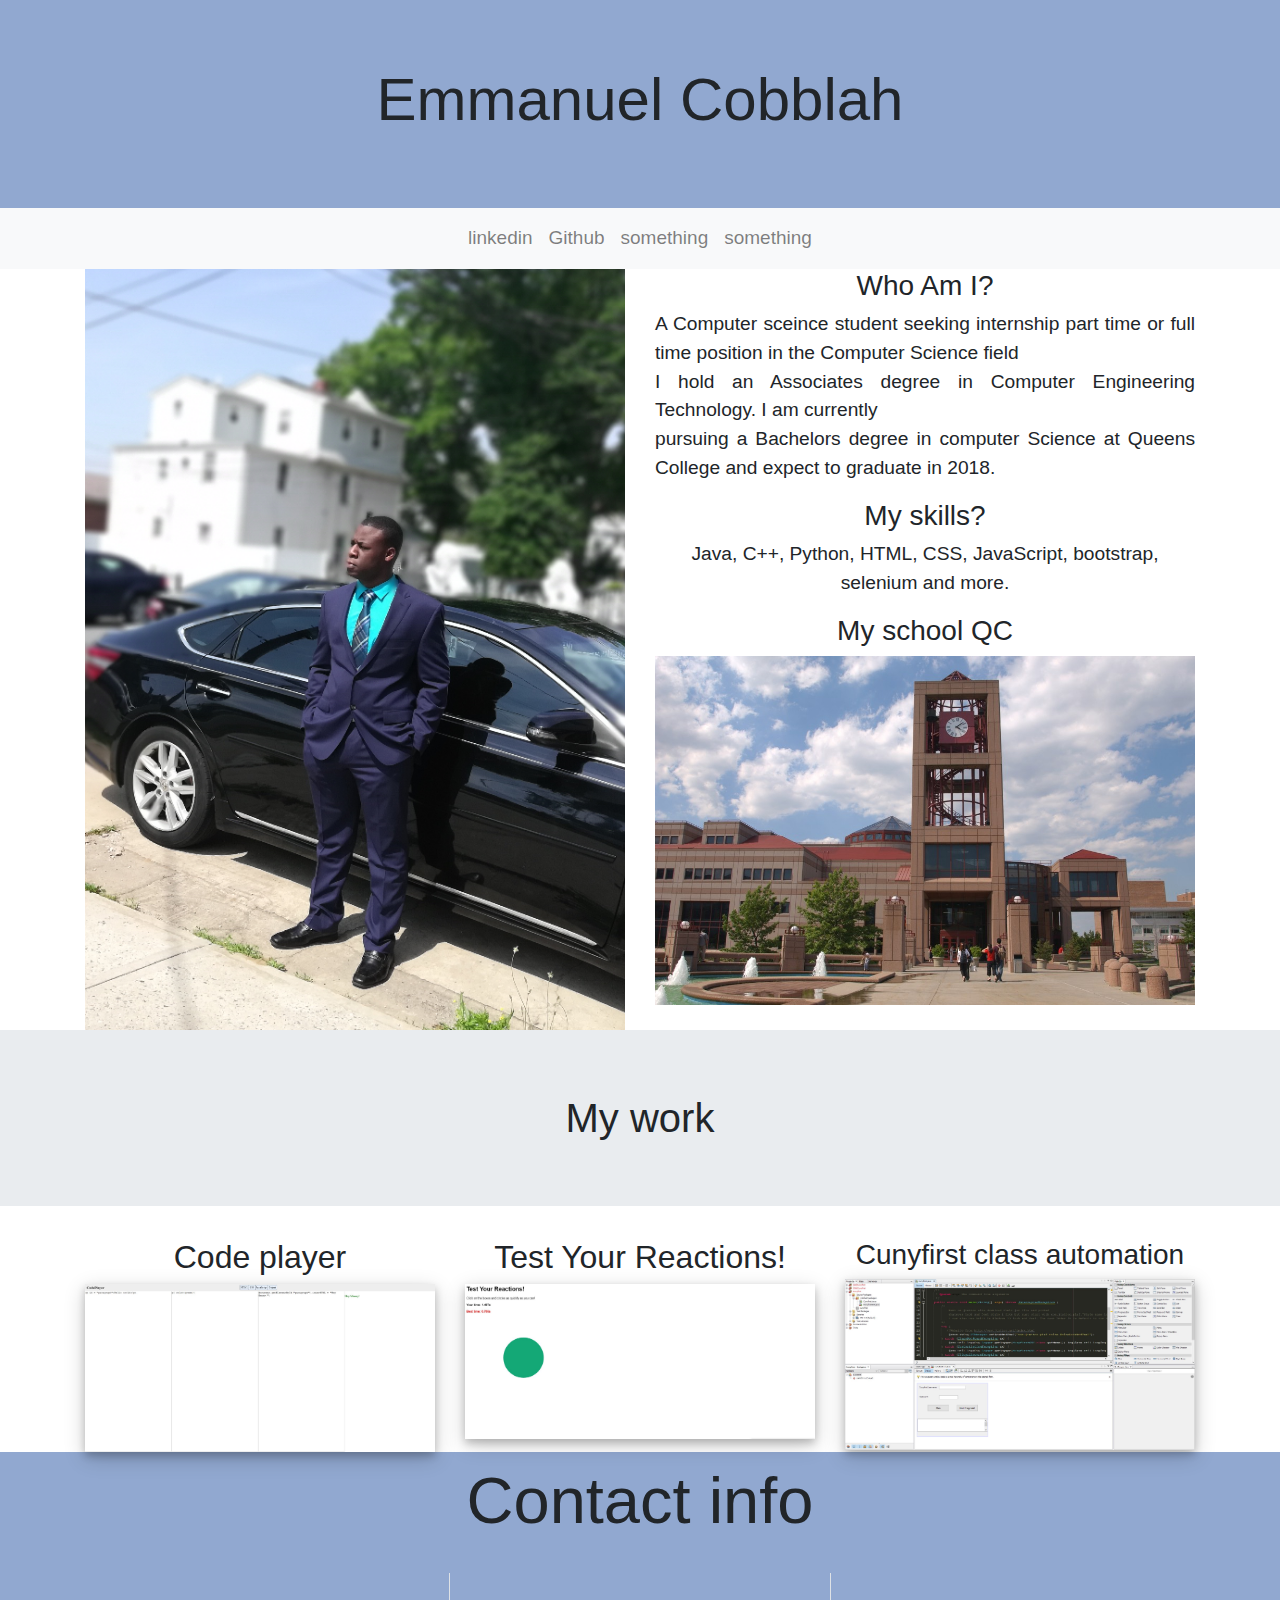
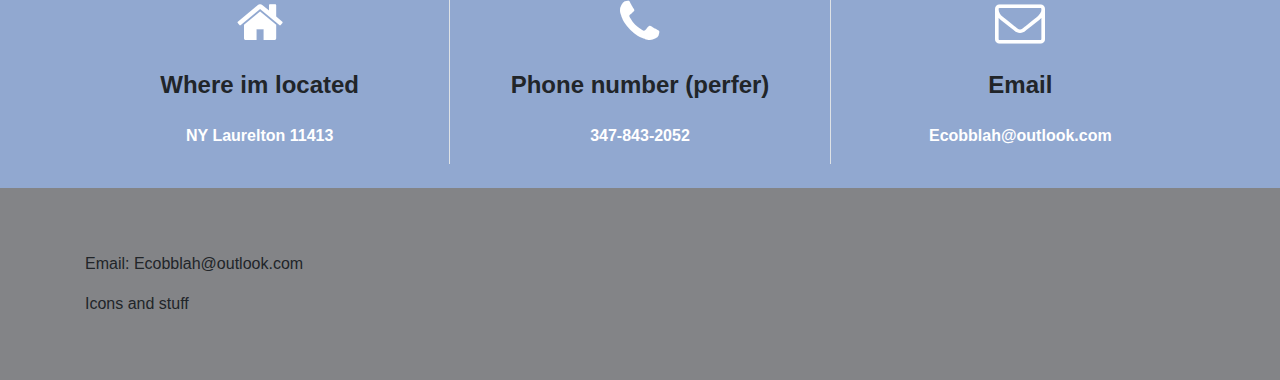
==== Profile website.html @ 8e2f3390 "Added contact info, and fixed some styling. Will continue to change class names and id's, add more p" ====
<!DOCTYPE html>
<html lang="en" dir="ltr">

  <head>
    <title>Bootstrap Example</title>
    <meta charset="utf-8">
    <!-- Latest compiled and minified CSS -->
    <link rel="stylesheet" href="https://maxcdn.bootstrapcdn.com/bootstrap/4.1.0/css/bootstrap.min.css">

    <!-- jQuery library -->
    <script src="https://ajax.googleapis.com/ajax/libs/jquery/3.3.1/jquery.min.js"></script>

    <!-- Popper JS -->
    <script src="https://cdnjs.cloudflare.com/ajax/libs/popper.js/1.14.0/umd/popper.min.js"></script>

    <!-- Latest compiled JavaScript -->
    <script src="https://maxcdn.bootstrapcdn.com/bootstrap/4.1.0/js/bootstrap.min.js"></script>
    <!--Awesomeicons-->
    <link rel="stylesheet" href="https://cdnjs.cloudflare.com/ajax/libs/font-awesome/4.7.0/css/font-awesome.min.css">

  </head>
  <style type="text/css">
    #links {
      margin: 0 auto;
    }

    .top-font {
      font-size: 120%;
    }

    #top {
      background-color: #91A8D0;
      margin: 0;
    }

    #center {
      margin: 0 auto;
      width: 60%;
      padding: 0;
    }

    .work-img {
      box-shadow: 0 4px 8px 0 rgba(0, 0, 0, 0.2), 0 6px 20px 0 rgba(0, 0, 0, 0.19);
    }

    #bottom {
      background-color: #838487;
      margin: 0px;
      margin-top: 10px;
    }

    i {
      color: black;
      font-size: 100px;
    }

    h4 {
      font-weight: bold;
    }

    .contactText {
      font-weight: bold;
      color: white;
    }

    .contactBg {
      background-color: #91A8D0;
    }

    .titleFont {
      font-size: 65px;
    }

    div>a {
      font-size: 19px;
    }

    #header-font {
      font-size: 60px;
    }
  </style>
  </head>

  <body>


    <div id="top" class="jumbotron jumbotron-fluid">
      <div class="container">
        <h1 class="text-center" id="header-font">Emmanuel Cobblah</h1>
      </div>
    </div>
    <nav class="navbar  sticky-top navbar-expand-lg navbar-light bg-light">
      <button class="navbar-toggler" type="button" data-toggle="collapse" data-target="#navbarNavAltMarkup" aria-controls="navbarNavAltMarkup" aria-expanded="false" aria-label="Toggle navigation">
      <span class="navbar-toggler-icon"></span>
    </button>
      <div class="collapse navbar-collapse" id="navbarNavAltMarkup">
        <div class="navbar-nav" id="links">
          <a class="nav-item nav-link" href="https://www.linkedin.com/in/ecobblah/">linkedin</a>
          <a class="nav-item nav-link" href="#">Github</a>
          <a class="nav-item nav-link" href="#">something</a>
          <a class="nav-item nav-link" href="#">something</a>
        </div>
      </div>
    </nav>
    <!-- part 2-->
    <div class="container text-center">
      <div class="row">
        <div class="col-lg">
          <img src="./Img/car.png" class="img-fluid" alt="Responsive image">
        </div>
        <div class="col-lg">
          <h3>Who Am I?</h3>
          <p class="top-font text-justify">A Computer sceince student seeking internship part time or full time position in the Computer Science field</br>
            I hold an Associates degree in Computer Engineering Technology. I am currently</br>
            pursuing a Bachelors degree in computer Science at Queens College and expect to graduate in 2018.</p>
          <h3>My skills?</h3>
          <p class="top-font">Java, C++, Python, HTML, CSS, JavaScript, bootstrap, selenium and more.</p>
          <h3>My school QC</h3>
          <a href="http://www.qc.cuny.edu/pages/home.aspx"> <img src="./Img/school.jpg" class="img-fluid"> </a>
        </div>
      </div>
    </div>

    <!--part 3-->
    <div class="jumbotron jumbotron-fluid">
      <div class="container text-center">
        <h1 id="center">My work</h1>
      </div>
    </div>

    <!--part 4-->
    <div class="container text-center">
      <div class="row">
        <div class="col-lg">
          <div class="thumbnail">
            <div class="caption">
              <h2>Code player</h2>
            </div>
            <a href="http://emmanuelcobbtesthostingpackage-com.stackstaging.com/jquery/codePlayer2.html">
          <img src="./Img/project1.jpg" class="img-fluid work-img" >
        </a>
          </div>
        </div>
        <div class="col-lg">
          <div class="thumbnail">
            <div class="caption">
              <h2>Test Your Reactions!</h2>
            </div>
            <a href="http://emmanuelcobbtesthostingpackage-com.stackstaging.com/javascript.html">
         <img src="./Img/project2.jpg" class="img-fluid work-img" >
       </a>
          </div>
        </div>
        <div class="col-lg">
          <div class="thumbnail">
            <div class="caption">
              <h3>Cunyfirst class automation</h3>
            </div>
            <a href="https://github.com/Ecobblah/Java-programs/tree/master/CunyFirst-Automation"><img src="./Img/project3.jpg" class="img-fluid work-img" ></a>
          </div>
        </div>
      </div>
    </div>
    <!--Part 5-->
    <div class="container-fluid contactBg text-center mb-0">
      <span class="my-4 titleFont">Contact info</span>
      <div class="container">
        <div class="row">
          <div class="col-sm my-4">
            <i class="fa fa-home my-4" style="font-size:50px;color:white"></i>
            <h4 class="mb-4">Where im located</h4>
            <p class="contactText">NY Laurelton 11413</p>
          </div>
          <div class="col-sm border-left border-right  my-4">
            <i class="fa fa-phone my-4" style="font-size:50px;color:white"></i>
            <h4 class="mb-4">Phone number (perfer)</h4>
            <p class="contactText">347-843-2052</p>
          </div>
          <div class="col-sm my-4">
            <i class="fa fa-envelope-o my-4" style="font-size:50px;color:white"></i>
            <h4 class="mb-4">Email</h4>
            <p class="contactText">Ecobblah@outlook.com</p>
          </div>
        </div>
      </div>
    </div>
    <!--footer-->
    <div id="bottom" class="jumbotron jumbotron-fluid mt-0">
      <div class="container">
        <p>Email: Ecobblah@outlook.com</p>
        <span>Icons and stuff</span>
      </div>
    </div>

  </body>

</html>
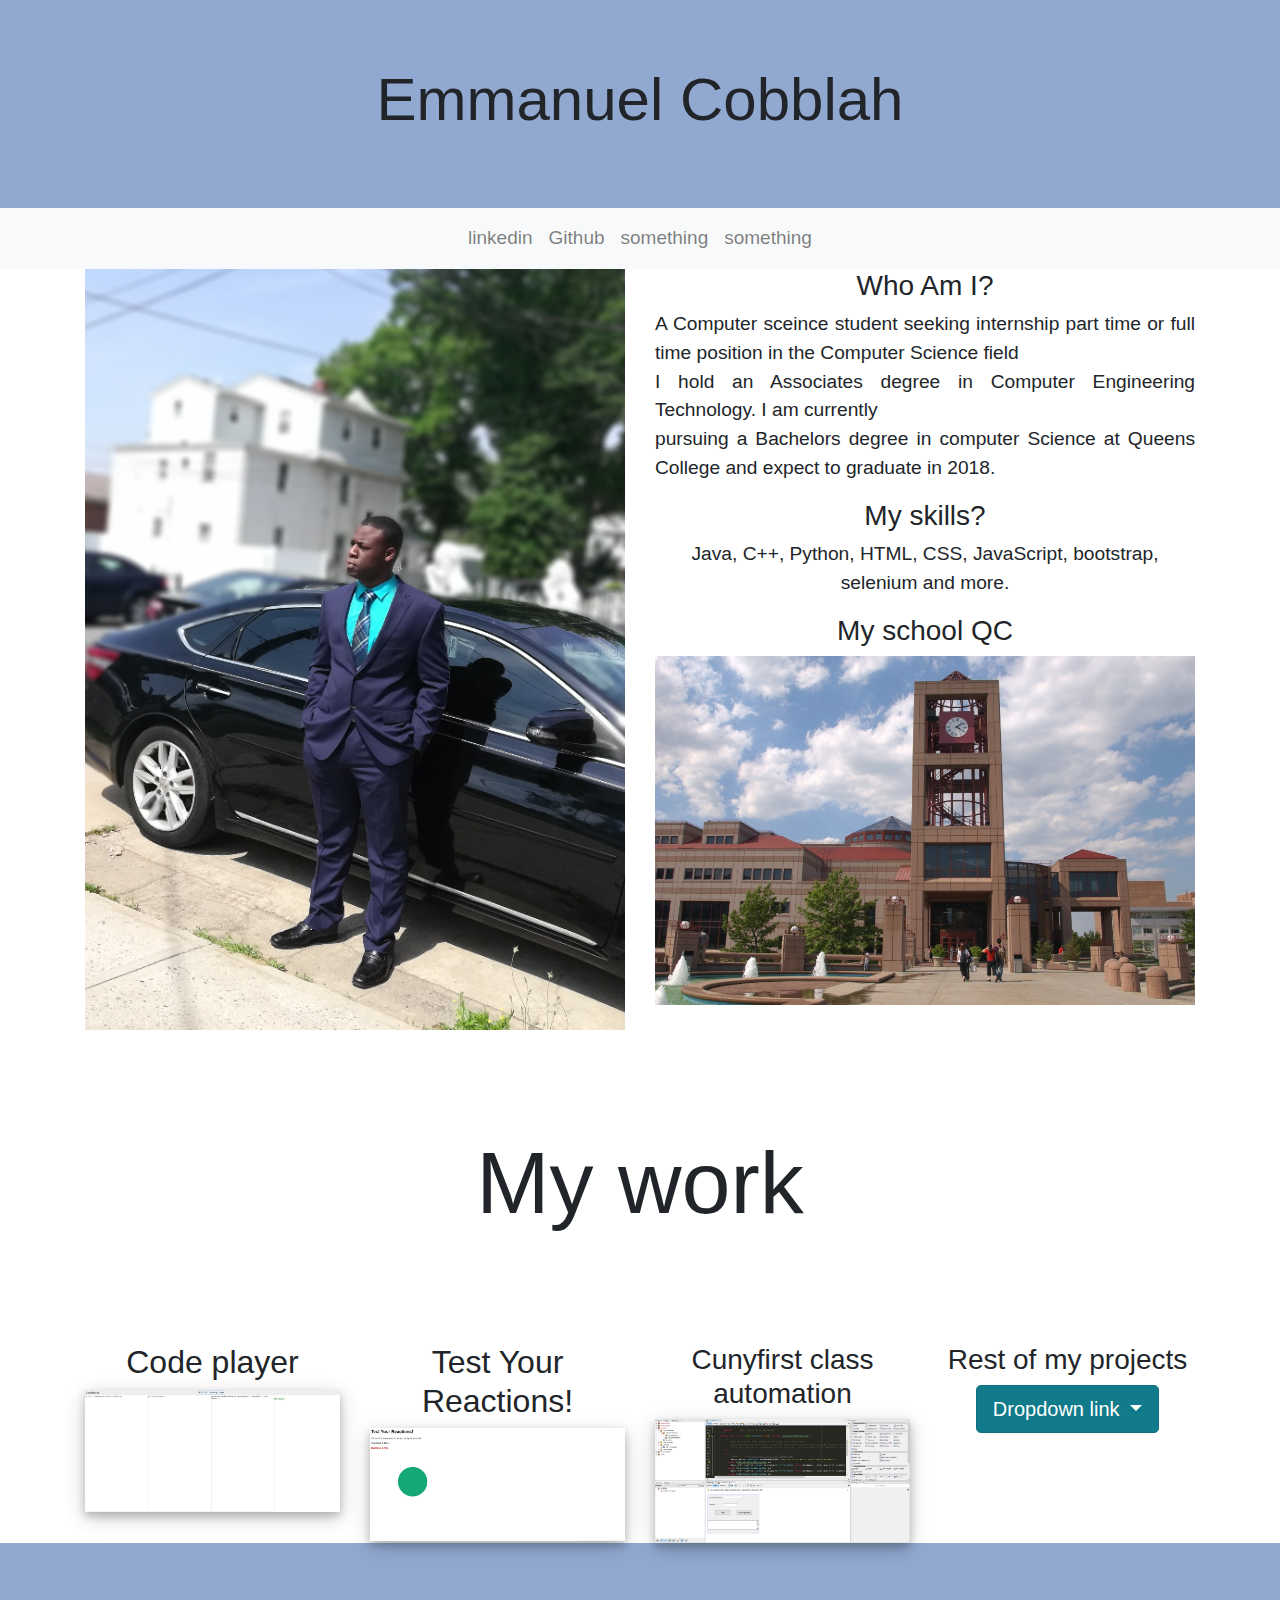
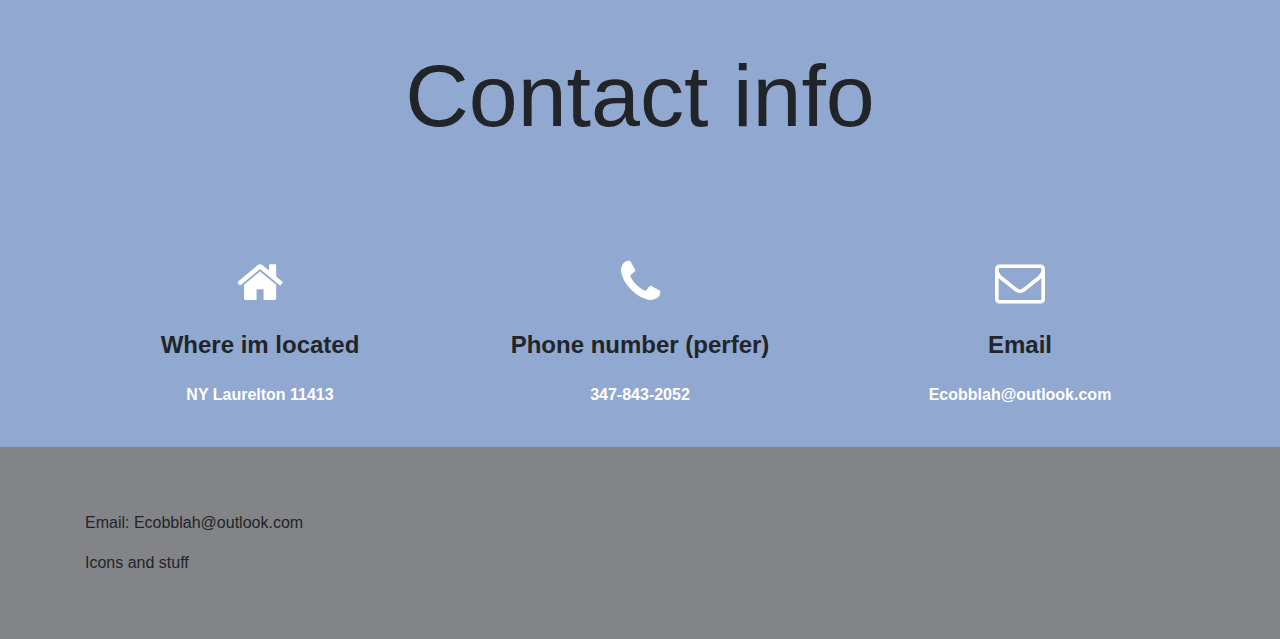
==== commit e14c7a3d: "added my other projects and change soem styles. still need to change classes names." ====
--- a/Profile website.html
+++ b/Profile website.html
@@ -77,6 +77,11 @@
 
     #header-font {
       font-size: 60px;
+    }
+
+    .display-2 {
+      padding-top: 100px;
+      padding-bottom: 100px;
     }
   </style>
   </head>
@@ -121,15 +126,10 @@
       </div>
     </div>
 
-    <!--part 3-->
-    <div class="jumbotron jumbotron-fluid">
-      <div class="container text-center">
-        <h1 id="center">My work</h1>
-      </div>
-    </div>
-
-    <!--part 4-->
+
+    <!--Projects-->
     <div class="container text-center">
+      <h1 class="text-center display-2">My work</h1>
       <div class="row">
         <div class="col-lg">
           <div class="thumbnail">
@@ -159,25 +159,46 @@
             <a href="https://github.com/Ecobblah/Java-programs/tree/master/CunyFirst-Automation"><img src="./Img/project3.jpg" class="img-fluid work-img" ></a>
           </div>
         </div>
-      </div>
-    </div>
-    <!--Part 5-->
+        <div class="col-lg">
+          <div class="thumbnail">
+            <div class="caption">
+              <h3>Rest of my projects</h3>
+            </div>
+            <div class="dropdown show">
+              <a class="btn btn-secondary btn-lg btn-info dropdown-toggle" href="#" role="button" data-toggle="dropdown" aria-haspopup="true" aria-expanded="false">
+                Dropdown link
+              </a>
+
+              <div class="dropdown-menu" aria-labelledby="dropdownMenuLink">
+                <a class="dropdown-item" href="http://emmanuelcobbtesthostingpackage-com.stackstaging.com/app/bootStrap.html">Bootstrap site</a>
+                <a class="dropdown-item" href="http://emmanuelcobbtesthostingpackage-com.stackstaging.com/7-mysql/diary.php">Diary</a>
+                <a class="dropdown-item" href="http://emmanuelcobbtesthostingpackage-com.stackstaging.com/6-php/index.php">Get in touch</a>
+                <a class="dropdown-item" href="http://emmanuelcobbtesthostingpackage-com.stackstaging.com/8-api/index.php">Weather</a>
+                <a class="dropdown-item" href="http://gcobblah-com.stackstaging.com">Dad site(not done yet)</a>
+                <a class="dropdown-item" href="http://emmanuelcobbtesthostingpackage-com.stackstaging.com/">Basic Html and CSS</a>
+              </div>
+            </div>
+          </div>
+        </div>
+      </div>
+    </div>
+    <!--Contact info-->
     <div class="container-fluid contactBg text-center mb-0">
-      <span class="my-4 titleFont">Contact info</span>
+      <h1 class="text-center display-2">Contact info</h1>
       <div class="container">
         <div class="row">
-          <div class="col-sm my-4">
-            <i class="fa fa-home my-4" style="font-size:50px;color:white"></i>
+          <div class="col-md mb-4">
+            <i class="fa fa-home mb-4" style="font-size:50px;color:white"></i>
             <h4 class="mb-4">Where im located</h4>
             <p class="contactText">NY Laurelton 11413</p>
           </div>
-          <div class="col-sm border-left border-right  my-4">
-            <i class="fa fa-phone my-4" style="font-size:50px;color:white"></i>
+          <div class="col-md  mb-4">
+            <i class="fa fa-phone mb-4" style="font-size:50px;color:white"></i>
             <h4 class="mb-4">Phone number (perfer)</h4>
             <p class="contactText">347-843-2052</p>
           </div>
-          <div class="col-sm my-4">
-            <i class="fa fa-envelope-o my-4" style="font-size:50px;color:white"></i>
+          <div class="col-md mb-4">
+            <i class="fa fa-envelope-o mb-4" style="font-size:50px;color:white"></i>
             <h4 class="mb-4">Email</h4>
             <p class="contactText">Ecobblah@outlook.com</p>
           </div>
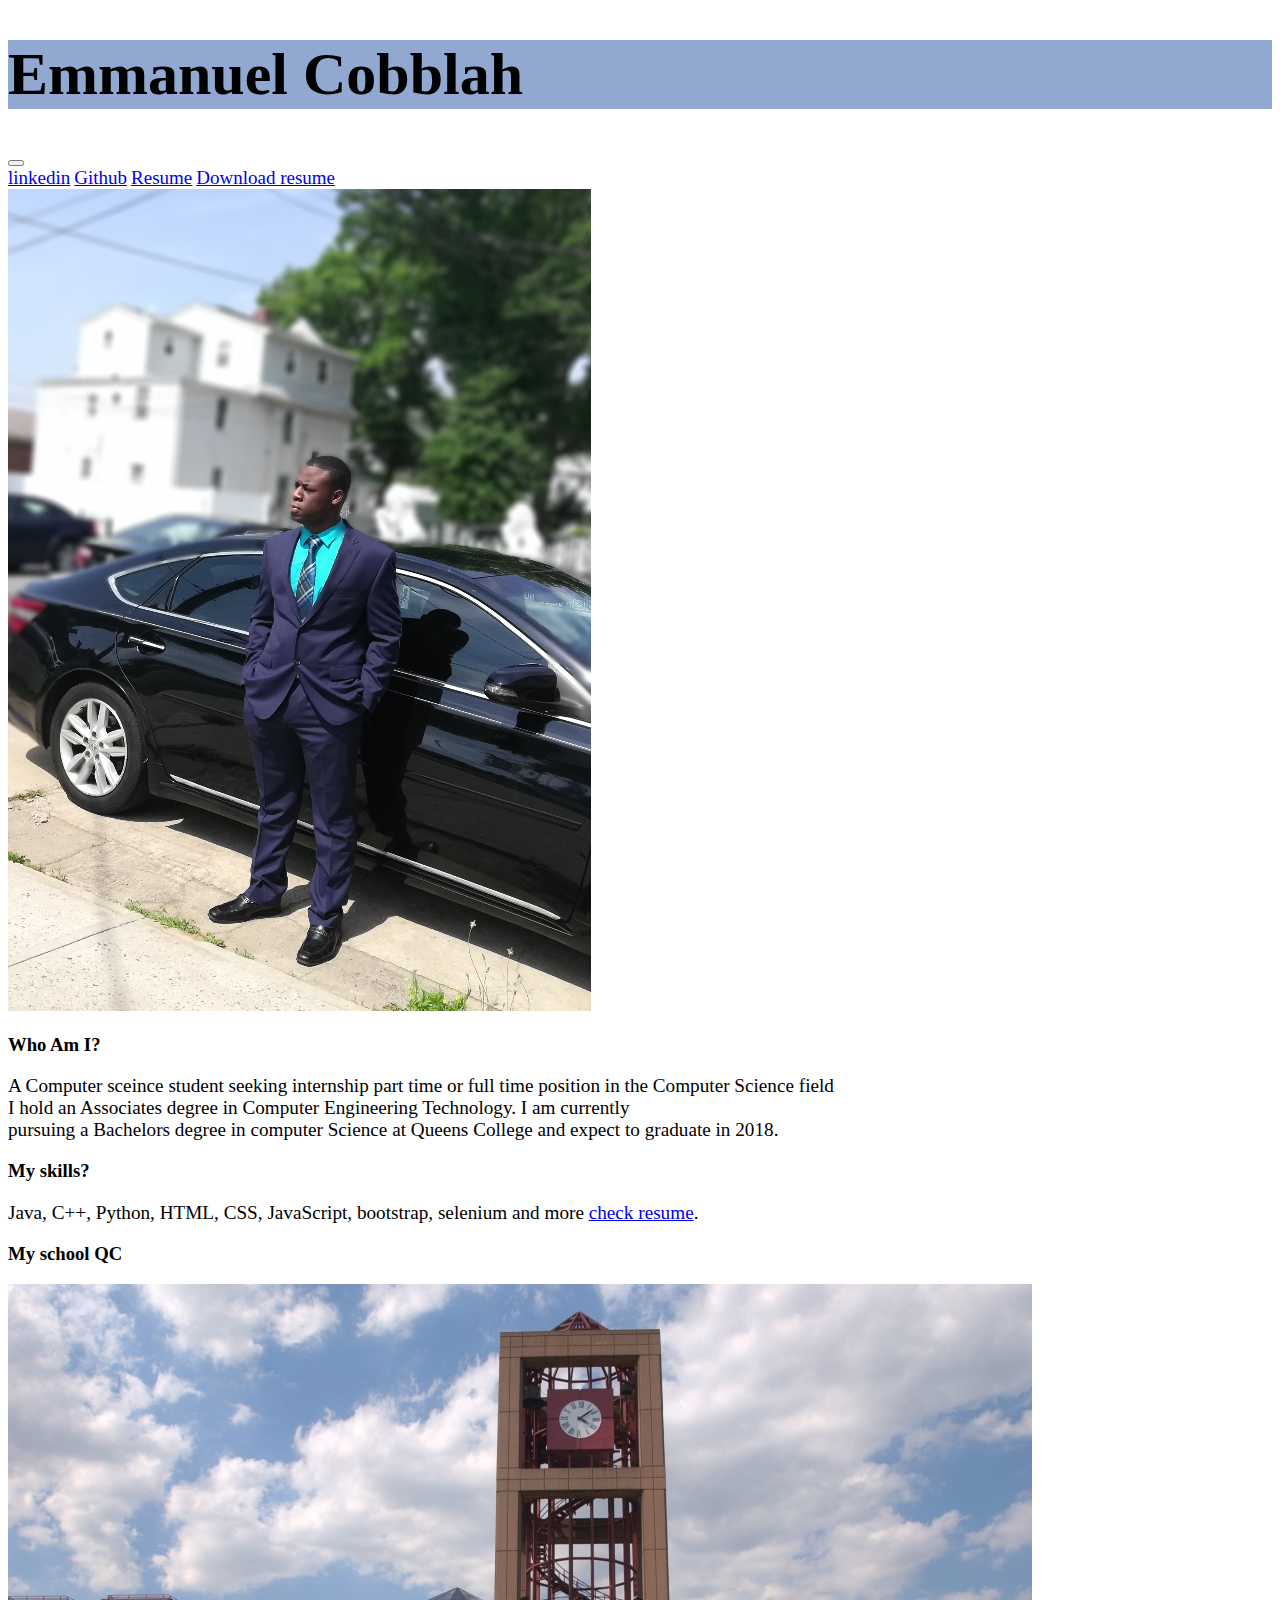
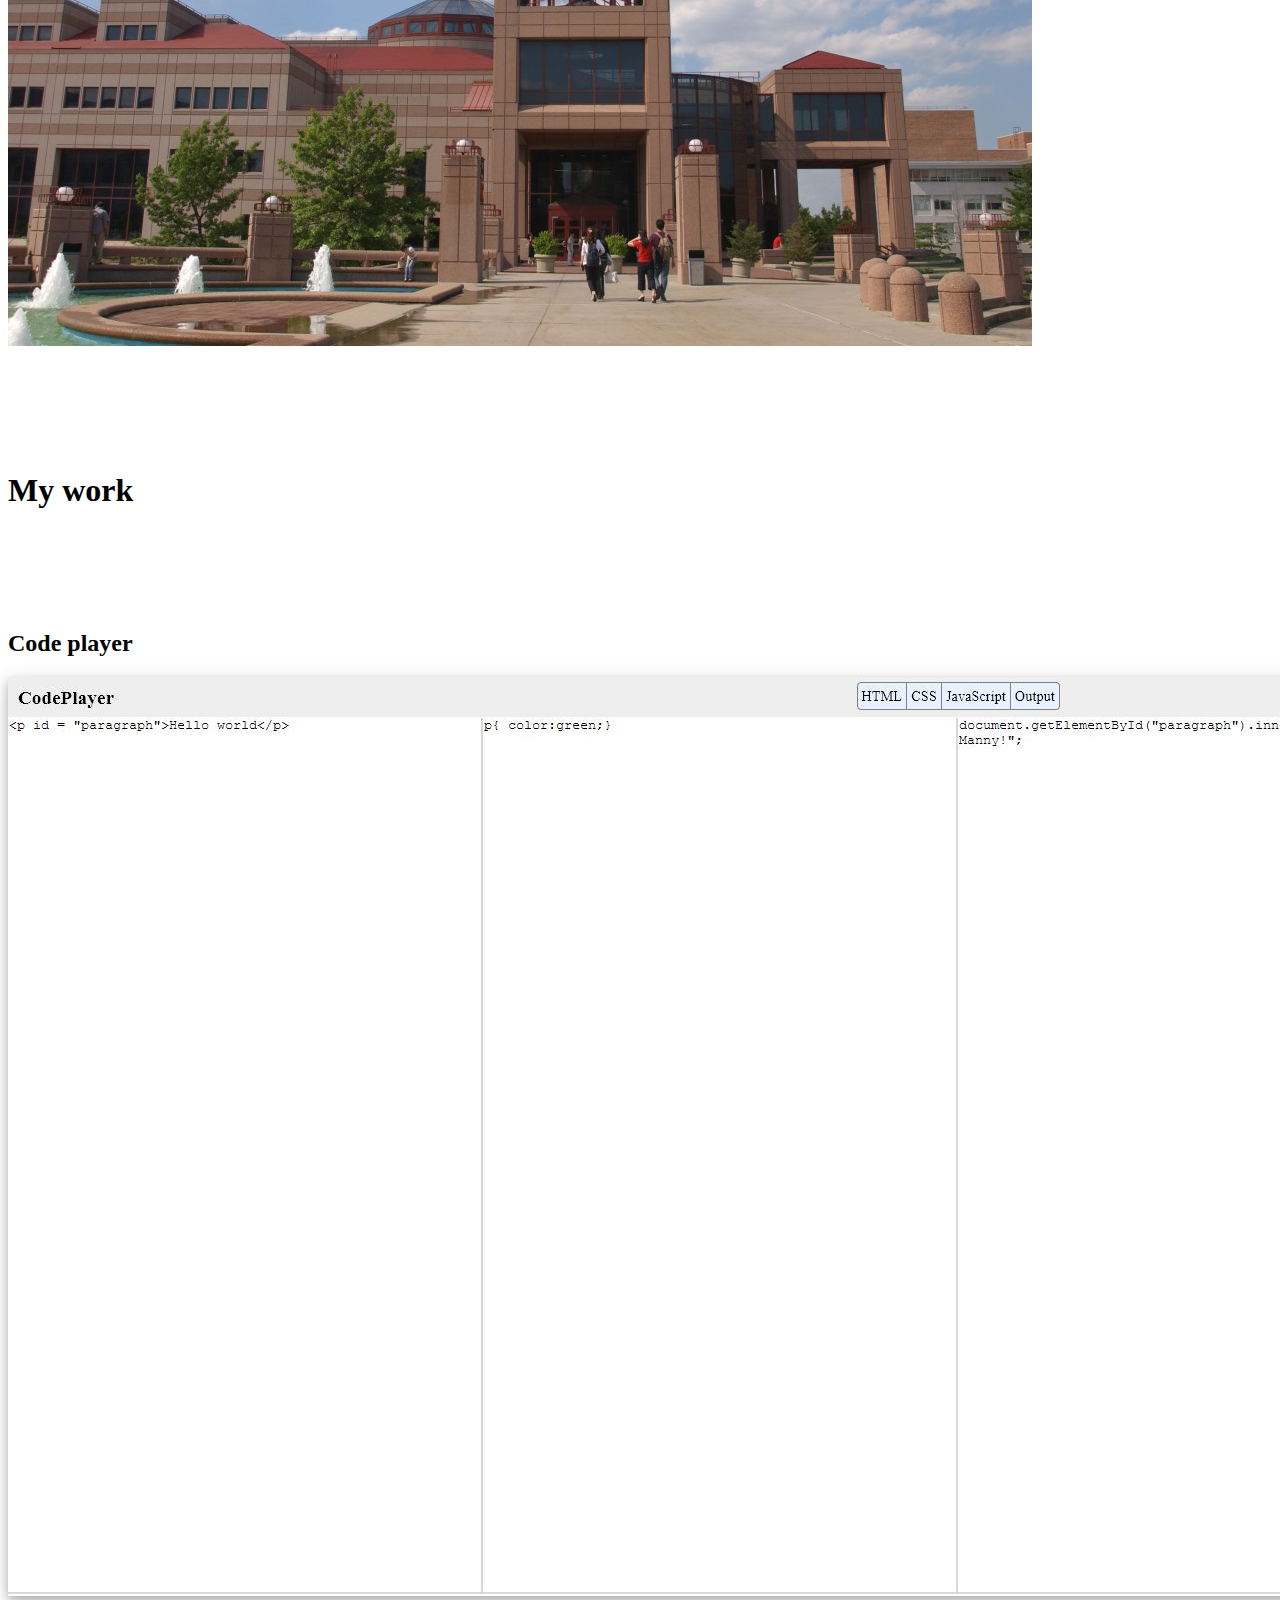
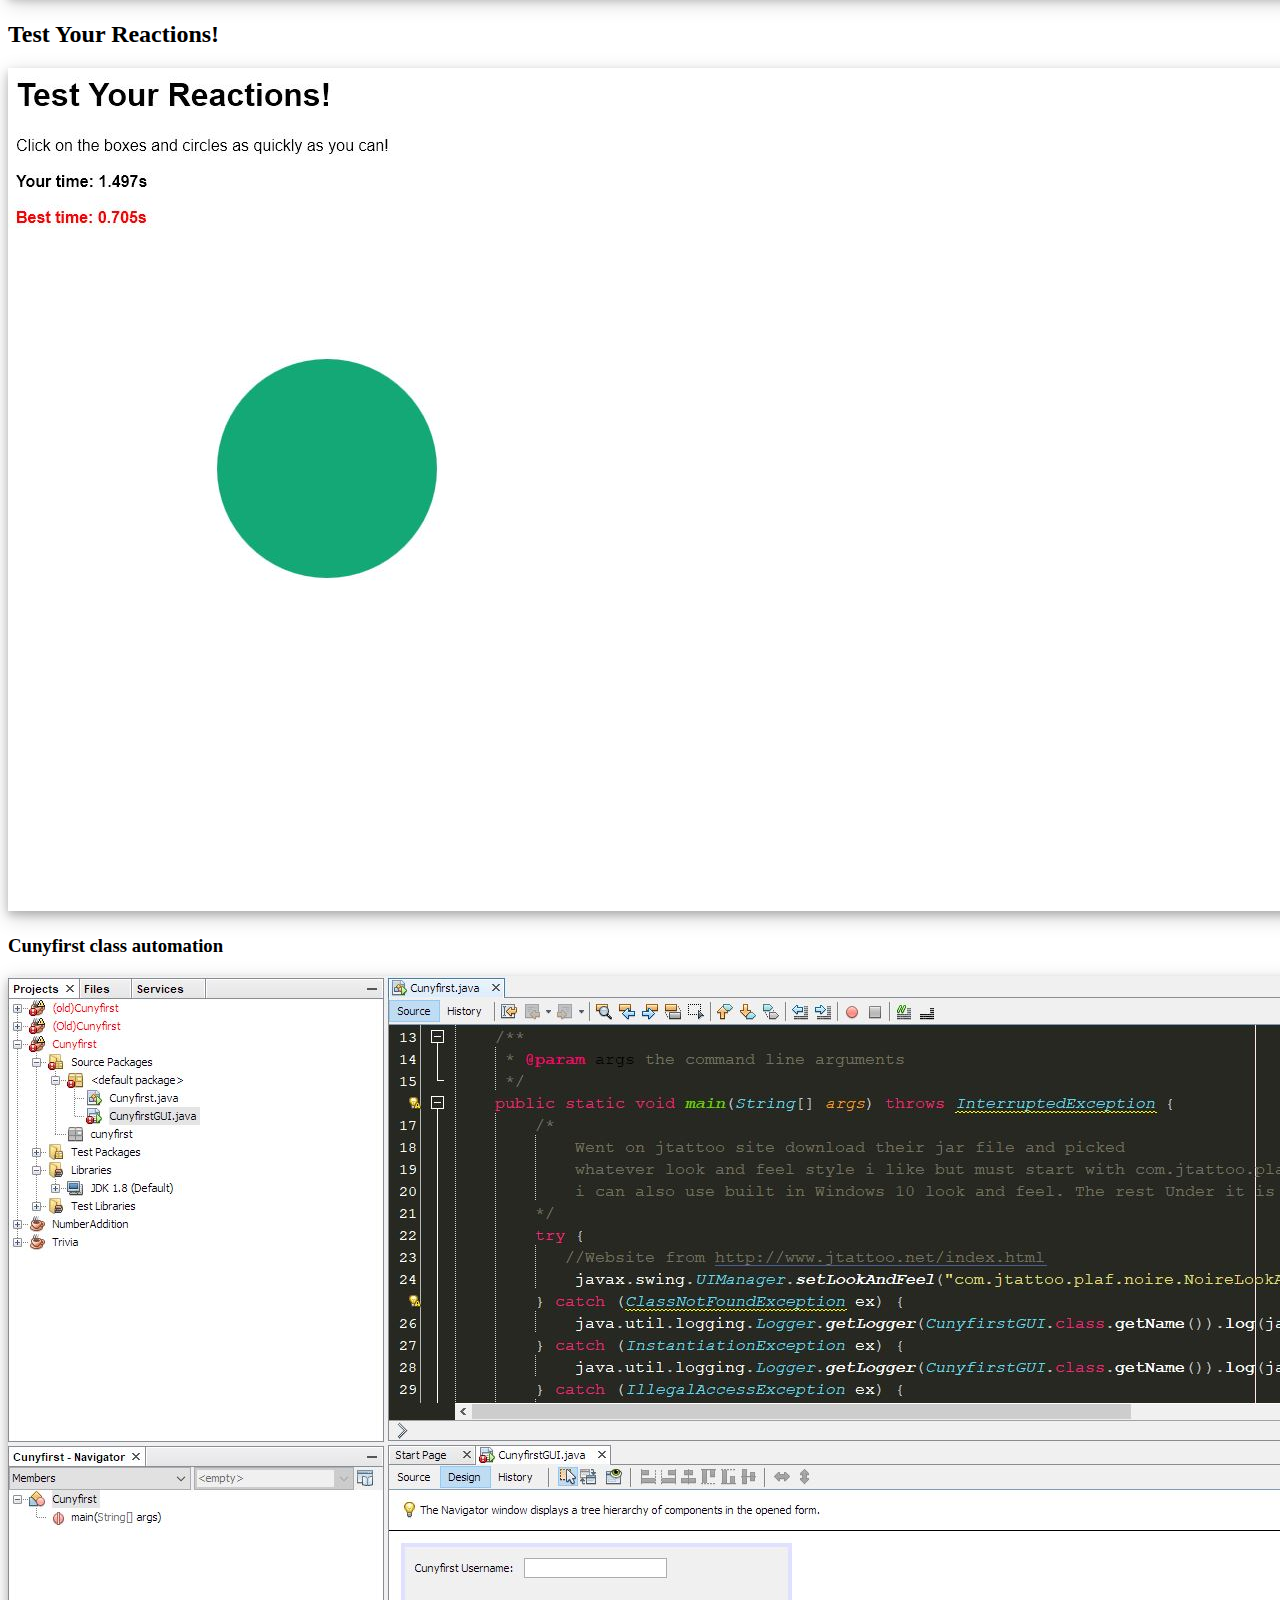
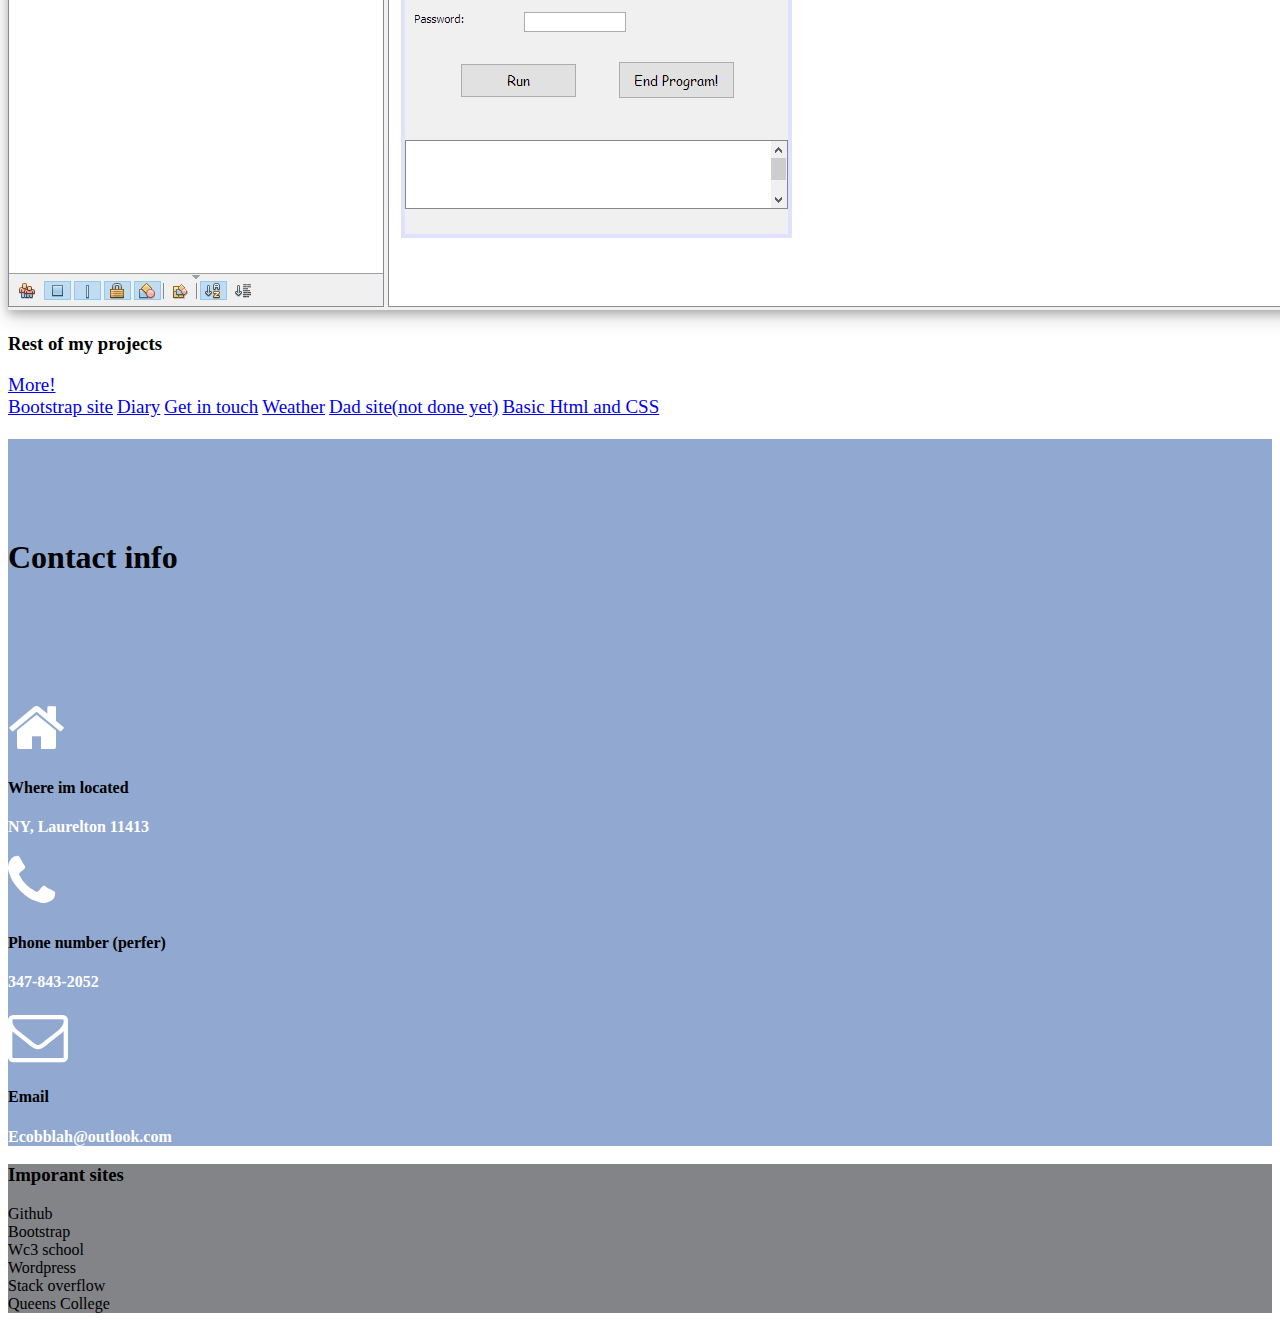
==== commit 895a7722: "Changed Nav links from something to resume and resume download, added a link to my resume on Nav bar" ====
--- a/Profile website.html
+++ b/Profile website.html
@@ -1,22 +1,18 @@
 <!DOCTYPE html>
-<html lang="en" dir="ltr">
+<html lang="en">
 
   <head>
-    <title>Bootstrap Example</title>
+    <!-- Required meta tags -->
     <meta charset="utf-8">
-    <!-- Latest compiled and minified CSS -->
-    <link rel="stylesheet" href="https://maxcdn.bootstrapcdn.com/bootstrap/4.1.0/css/bootstrap.min.css">
-
-    <!-- jQuery library -->
-    <script src="https://ajax.googleapis.com/ajax/libs/jquery/3.3.1/jquery.min.js"></script>
-
-    <!-- Popper JS -->
-    <script src="https://cdnjs.cloudflare.com/ajax/libs/popper.js/1.14.0/umd/popper.min.js"></script>
-
-    <!-- Latest compiled JavaScript -->
-    <script src="https://maxcdn.bootstrapcdn.com/bootstrap/4.1.0/js/bootstrap.min.js"></script>
-    <!--Awesomeicons-->
+    <meta name="viewport" content="width=device-width, initial-scale=1, shrink-to-fit=no">
+
+    <!-- Bootstrap CSS -->
+    <link rel="stylesheet" href="https://stackpath.bootstrapcdn.com/bootstrap/4.1.0/css/bootstrap.min.css" integrity="sha384-9gVQ4dYFwwWSjIDZnLEWnxCjeSWFphJiwGPXr1jddIhOegiu1FwO5qRGvFXOdJZ4" crossorigin="anonymous">
+    <!--Awesome icons-->
     <link rel="stylesheet" href="https://cdnjs.cloudflare.com/ajax/libs/font-awesome/4.7.0/css/font-awesome.min.css">
+
+    <title>Profile</title>
+
 
   </head>
   <style type="text/css">
@@ -86,9 +82,10 @@
   </style>
   </head>
 
+
+
   <body>
-
-
+    <!--header-->
     <div id="top" class="jumbotron jumbotron-fluid">
       <div class="container">
         <h1 class="text-center" id="header-font">Emmanuel Cobblah</h1>
@@ -98,16 +95,18 @@
       <button class="navbar-toggler" type="button" data-toggle="collapse" data-target="#navbarNavAltMarkup" aria-controls="navbarNavAltMarkup" aria-expanded="false" aria-label="Toggle navigation">
       <span class="navbar-toggler-icon"></span>
     </button>
+      <!-- Nav bar-->
       <div class="collapse navbar-collapse" id="navbarNavAltMarkup">
         <div class="navbar-nav" id="links">
           <a class="nav-item nav-link" href="https://www.linkedin.com/in/ecobblah/">linkedin</a>
-          <a class="nav-item nav-link" href="#">Github</a>
-          <a class="nav-item nav-link" href="#">something</a>
-          <a class="nav-item nav-link" href="#">something</a>
+          <a class="nav-item nav-link" href="https://github.com/Ecobblah">Github</a>
+          <a class="nav-item nav-link" href="http://emmanuelcobbtesthostingpackage-com.stackstaging.com/Profile/resume.pdf">Resume</a>
+          <a class="nav-item nav-link" href="#">Download resume</a>
         </div>
       </div>
     </nav>
-    <!-- part 2-->
+
+    <!-- About me -->
     <div class="container text-center">
       <div class="row">
         <div class="col-lg">
@@ -119,7 +118,7 @@
             I hold an Associates degree in Computer Engineering Technology. I am currently</br>
             pursuing a Bachelors degree in computer Science at Queens College and expect to graduate in 2018.</p>
           <h3>My skills?</h3>
-          <p class="top-font">Java, C++, Python, HTML, CSS, JavaScript, bootstrap, selenium and more.</p>
+          <p class="top-font">Java, C++, Python, HTML, CSS, JavaScript, bootstrap, selenium and more <a href="http://emmanuelcobbtesthostingpackage-com.stackstaging.com/Profile/resume.pdf" target="_blank">check resume</a>.</p>
           <h3>My school QC</h3>
           <a href="http://www.qc.cuny.edu/pages/home.aspx"> <img src="./Img/school.jpg" class="img-fluid"> </a>
         </div>
@@ -127,13 +126,15 @@
     </div>
 
 
+
+
     <!--Projects-->
-    <div class="container text-center">
+    <div class="container text-center pb-2">
       <h1 class="text-center display-2">My work</h1>
-      <div class="row">
-        <div class="col-lg">
-          <div class="thumbnail">
-            <div class="caption">
+      <div class="row row-eq-height">
+        <div class="col-lg">
+          <div class="thumbnail">
+            <div class="caption pb-4">
               <h2>Code player</h2>
             </div>
             <a href="http://emmanuelcobbtesthostingpackage-com.stackstaging.com/jquery/codePlayer2.html">
@@ -166,7 +167,7 @@
             </div>
             <div class="dropdown show">
               <a class="btn btn-secondary btn-lg btn-info dropdown-toggle" href="#" role="button" data-toggle="dropdown" aria-haspopup="true" aria-expanded="false">
-                Dropdown link
+                More!
               </a>
 
               <div class="dropdown-menu" aria-labelledby="dropdownMenuLink">
@@ -182,37 +183,45 @@
         </div>
       </div>
     </div>
+
     <!--Contact info-->
     <div class="container-fluid contactBg text-center mb-0">
       <h1 class="text-center display-2">Contact info</h1>
       <div class="container">
         <div class="row">
-          <div class="col-md mb-4">
-            <i class="fa fa-home mb-4" style="font-size:50px;color:white"></i>
+          <div class="col-lg mb-4">
+            <i class="fa fa-home mb-4" style="font-size:60px;color:white"></i>
             <h4 class="mb-4">Where im located</h4>
-            <p class="contactText">NY Laurelton 11413</p>
-          </div>
-          <div class="col-md  mb-4">
-            <i class="fa fa-phone mb-4" style="font-size:50px;color:white"></i>
+            <p class="contactText mb-4">NY, Laurelton 11413</p>
+          </div>
+          <div class="col-lg  mb-4">
+            <i class="fa fa-phone mb-4" style="font-size:60px;color:white"></i>
             <h4 class="mb-4">Phone number (perfer)</h4>
-            <p class="contactText">347-843-2052</p>
-          </div>
-          <div class="col-md mb-4">
-            <i class="fa fa-envelope-o mb-4" style="font-size:50px;color:white"></i>
+            <p class="contactText mb-4">347-843-2052</p>
+          </div>
+          <div class="col-lg mb-4">
+            <i class="fa fa-envelope-o mb-4" style="font-size:60px;color:white"></i>
             <h4 class="mb-4">Email</h4>
-            <p class="contactText">Ecobblah@outlook.com</p>
+            <p class="contactText mb-4">Ecobblah@outlook.com</p>
           </div>
         </div>
       </div>
     </div>
     <!--footer-->
     <div id="bottom" class="jumbotron jumbotron-fluid mt-0">
-      <div class="container">
-        <p>Email: Ecobblah@outlook.com</p>
-        <span>Icons and stuff</span>
-      </div>
-    </div>
-
+      <div class="container text-center">
+        <h3>Imporant sites</h3>
+        <span>Github</span><br>
+        <span>Bootstrap</span><br>
+        <span>Wc3 school</span><br>
+        <span>Wordpress</span><br>
+        <span>Stack overflow</span><br>
+        <span>Queens College</span></span><br>
+      </div>
+    </div>
+    <script src="https://code.jquery.com/jquery-3.3.1.slim.min.js" integrity="sha384-q8i/X+965DzO0rT7abK41JStQIAqVgRVzpbzo5smXKp4YfRvH+8abtTE1Pi6jizo" crossorigin="anonymous"></script>
+    <script src="https://cdnjs.cloudflare.com/ajax/libs/popper.js/1.14.0/umd/popper.min.js" integrity="sha384-cs/chFZiN24E4KMATLdqdvsezGxaGsi4hLGOzlXwp5UZB1LY//20VyM2taTB4QvJ" crossorigin="anonymous"></script>
+    <script src="https://stackpath.bootstrapcdn.com/bootstrap/4.1.0/js/bootstrap.min.js" integrity="sha384-uefMccjFJAIv6A+rW+L4AHf99KvxDjWSu1z9VI8SKNVmz4sk7buKt/6v9KI65qnm" crossorigin="anonymous"></script>
   </body>
 
 </html>
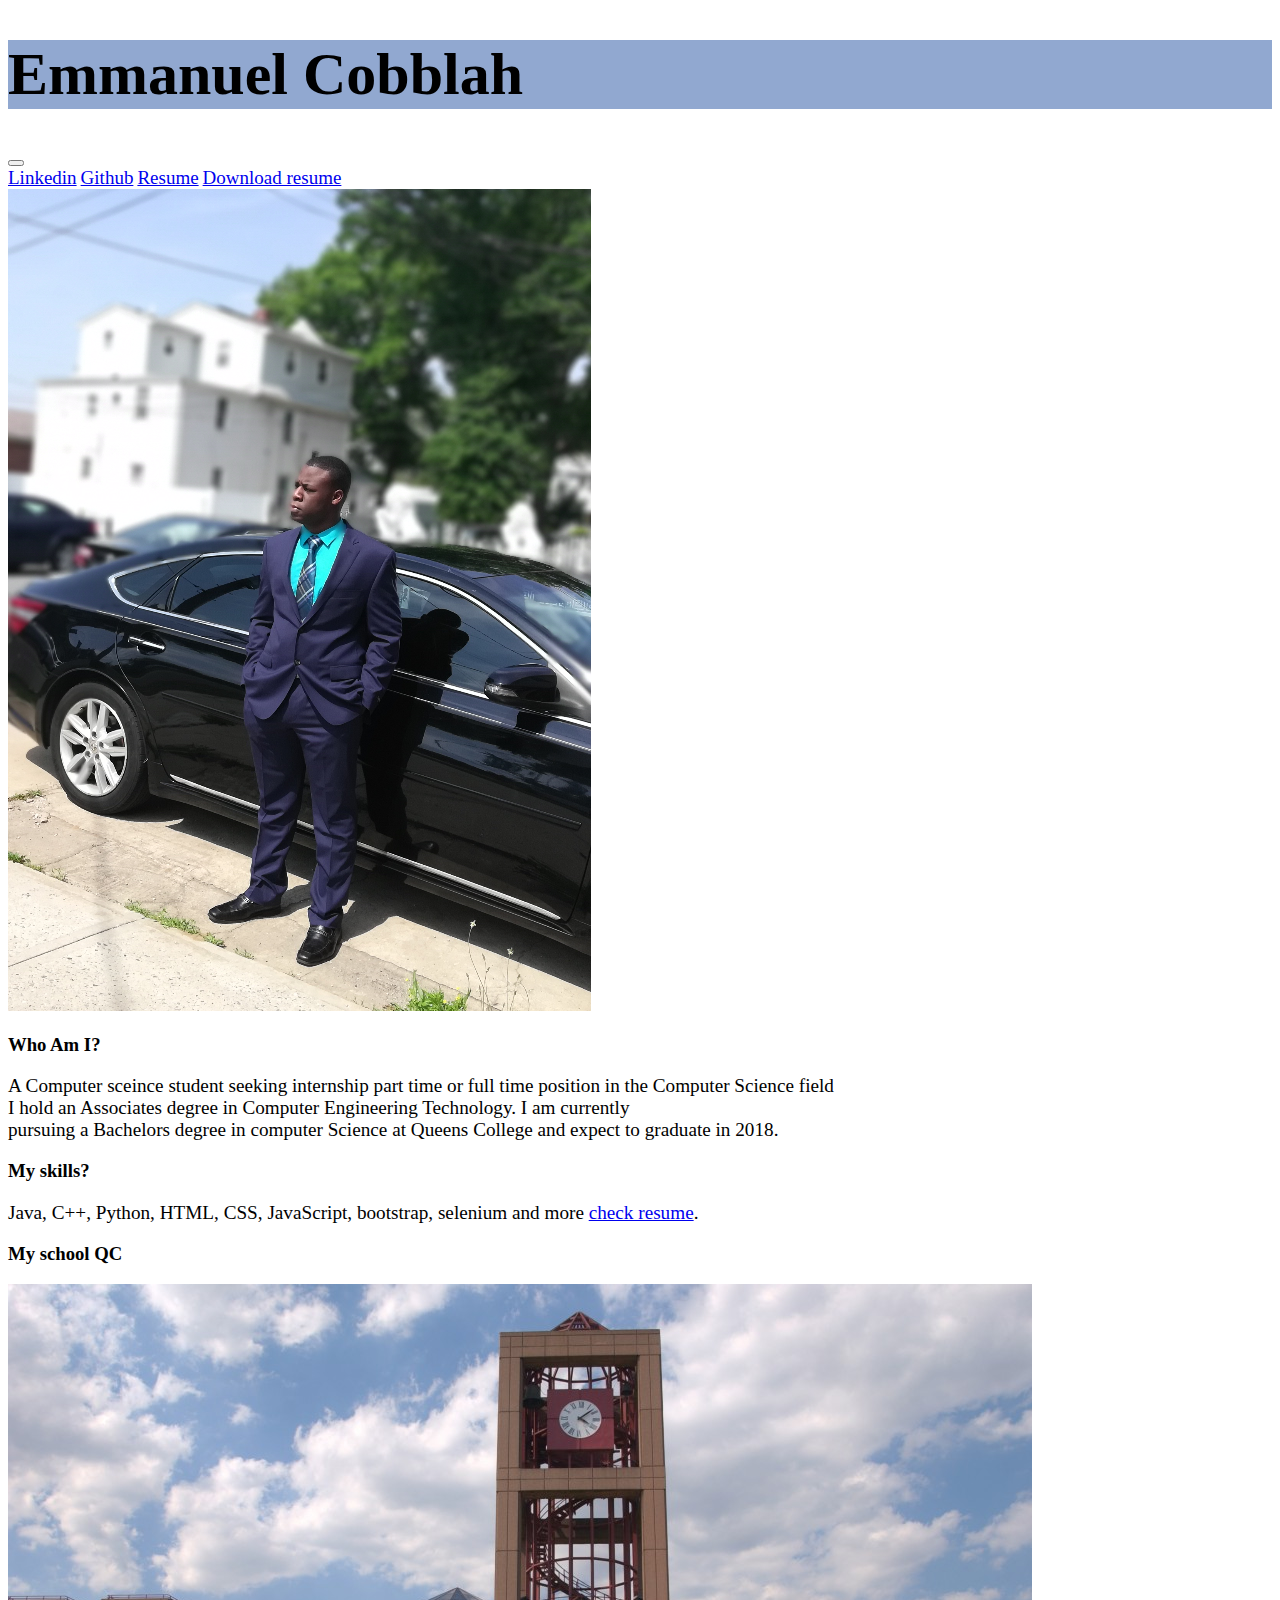
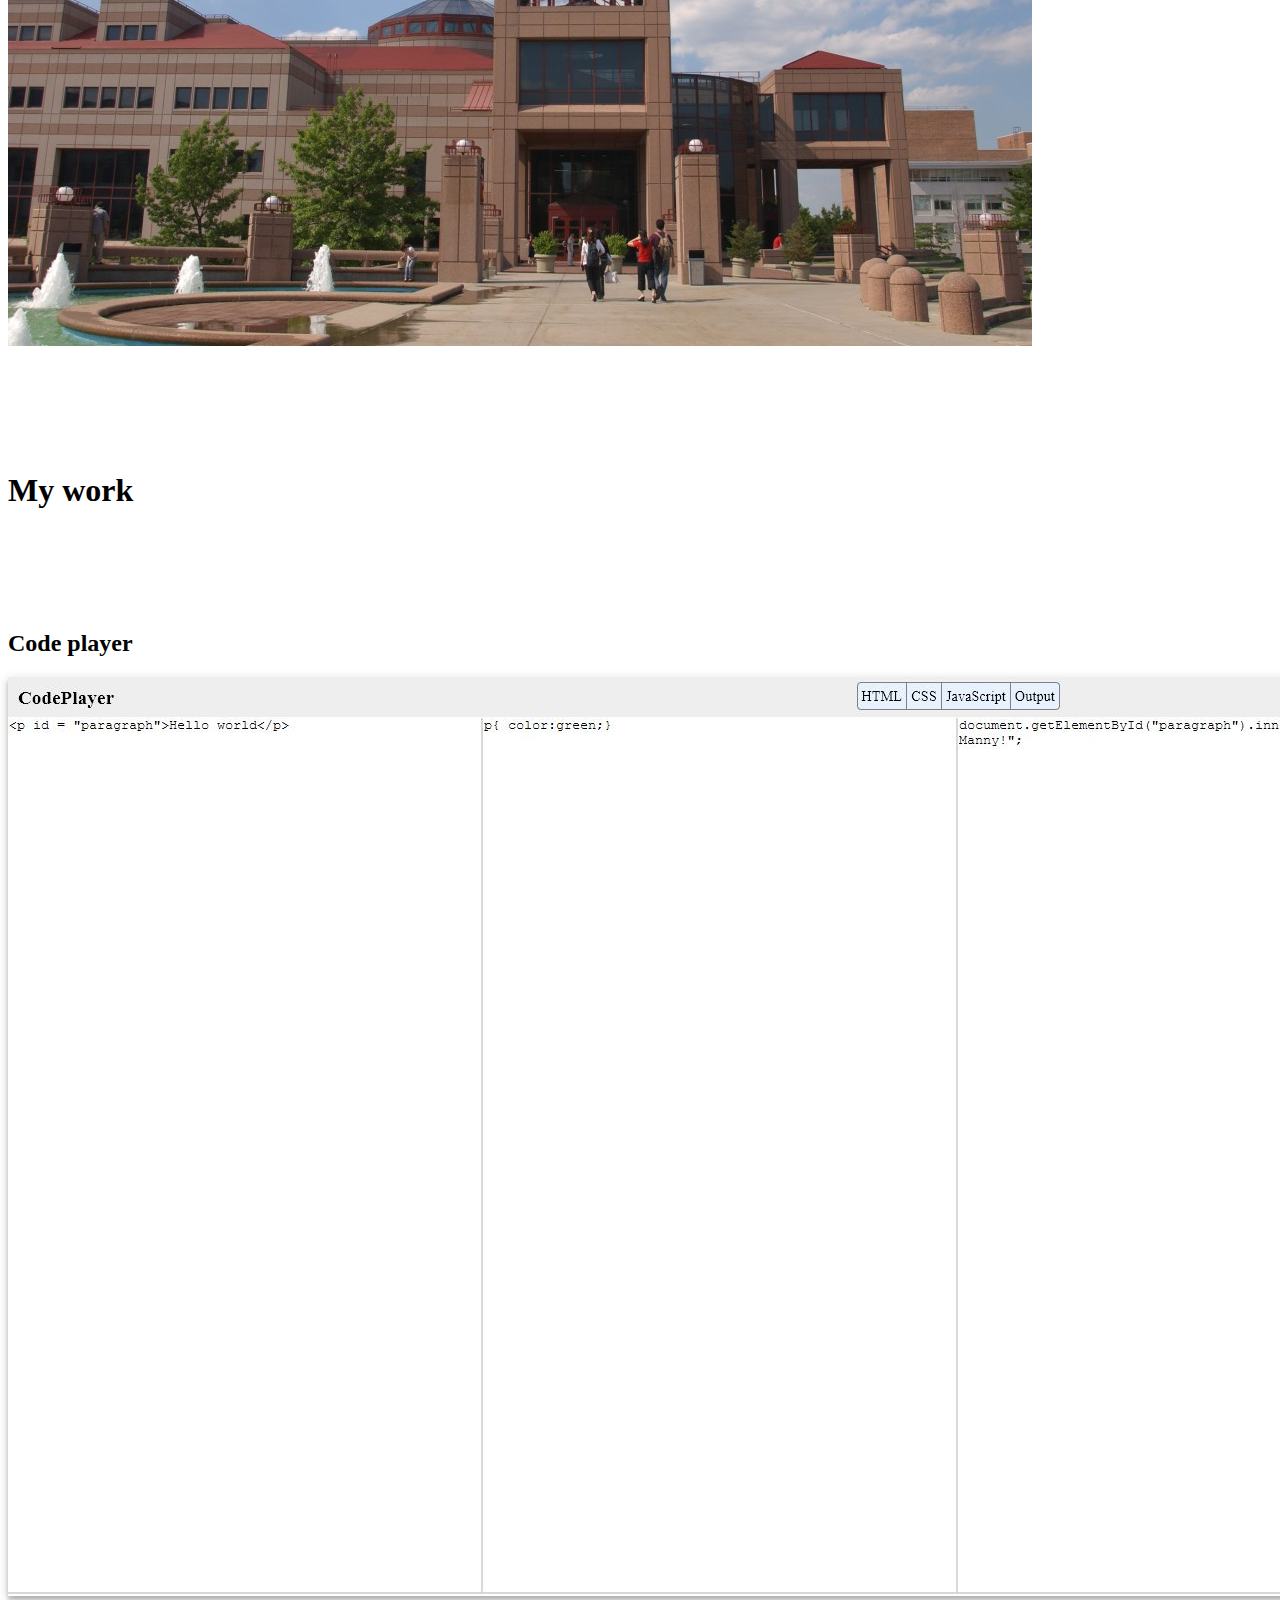
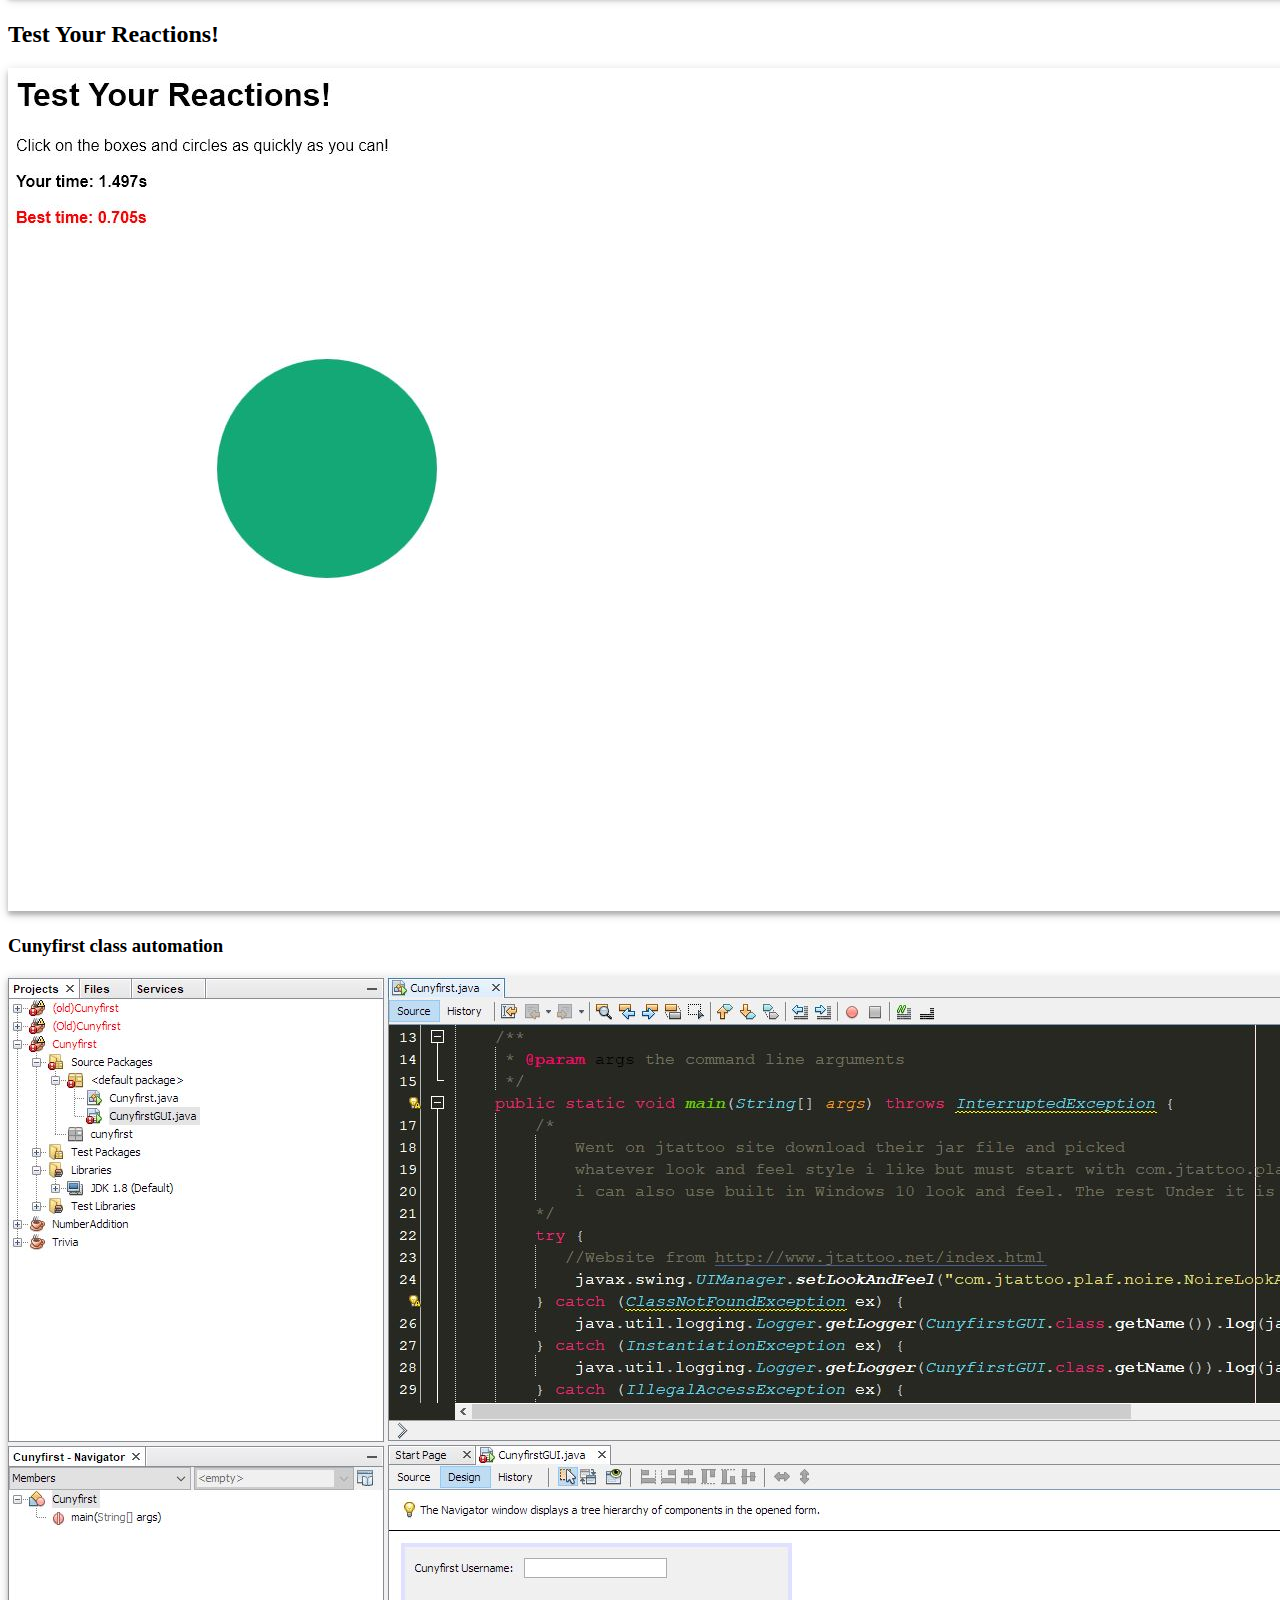
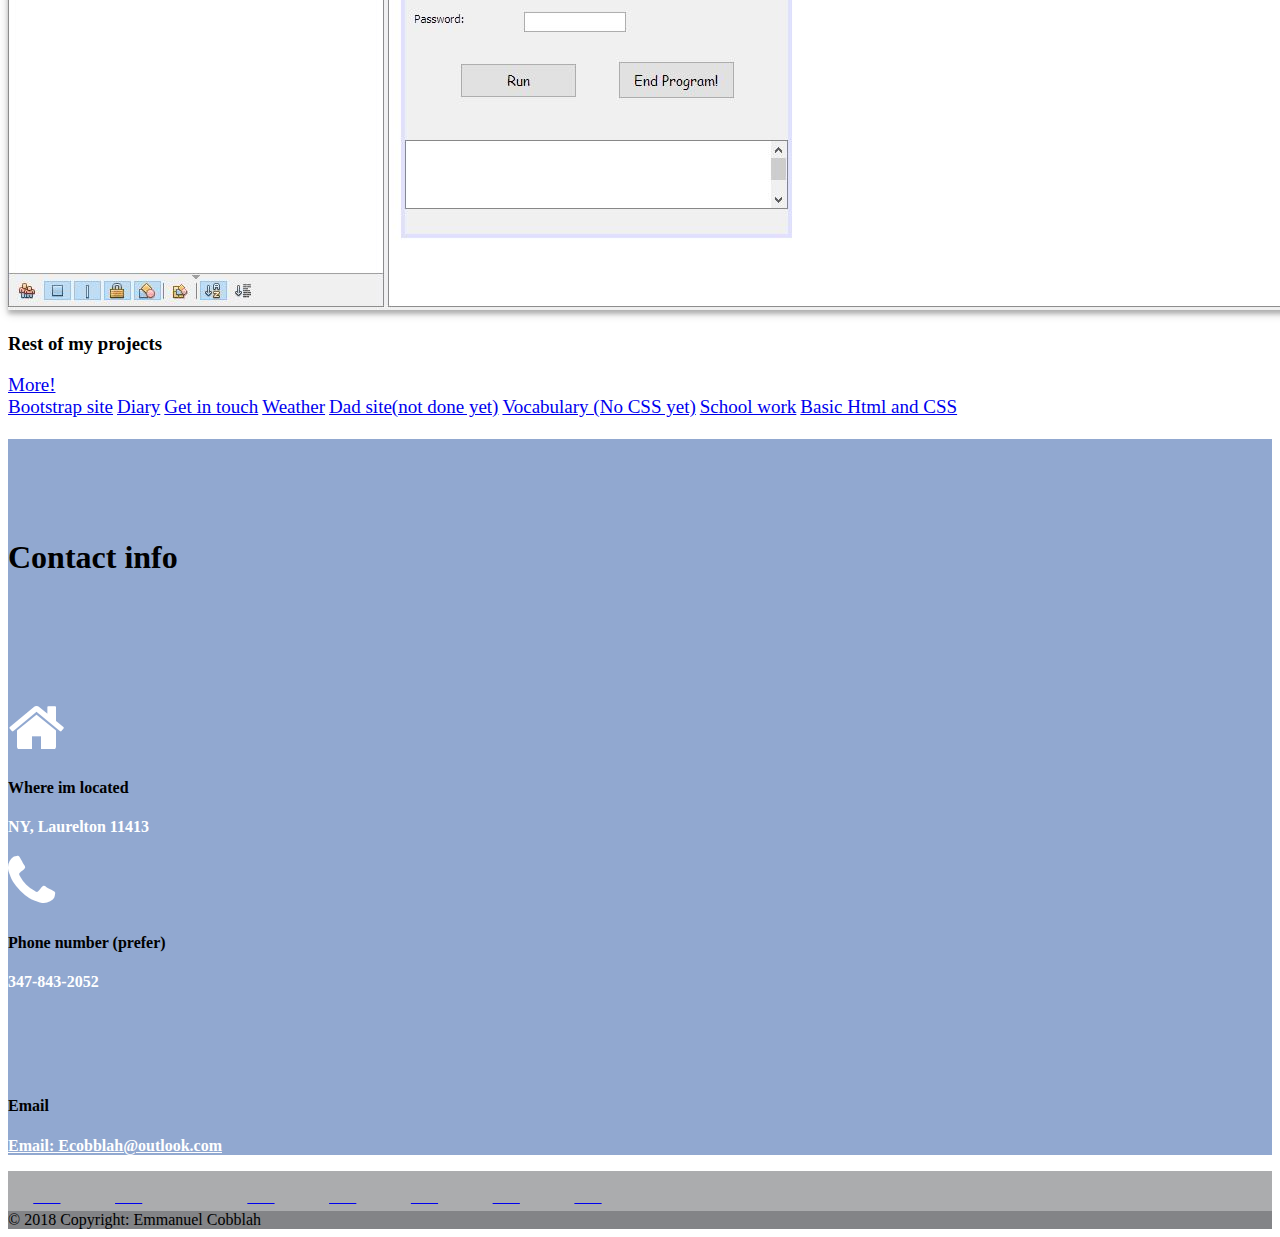
==== commit 96bda331: "Updating site" ====
--- a/Profile website.html
+++ b/Profile website.html
@@ -10,7 +10,8 @@
     <link rel="stylesheet" href="https://stackpath.bootstrapcdn.com/bootstrap/4.1.0/css/bootstrap.min.css" integrity="sha384-9gVQ4dYFwwWSjIDZnLEWnxCjeSWFphJiwGPXr1jddIhOegiu1FwO5qRGvFXOdJZ4" crossorigin="anonymous">
     <!--Awesome icons-->
     <link rel="stylesheet" href="https://cdnjs.cloudflare.com/ajax/libs/font-awesome/4.7.0/css/font-awesome.min.css">
-
+    <!--Font icons-->
+    <link rel="stylesheet" href="https://use.fontawesome.com/releases/v5.3.1/css/all.css" integrity="sha384-mzrmE5qonljUremFsqc01SB46JvROS7bZs3IO2EmfFsd15uHvIt+Y8vEf7N7fWAU" crossorigin="anonymous">
     <title>Profile</title>
 
 
@@ -36,18 +37,19 @@
     }
 
     .work-img {
-      box-shadow: 0 4px 8px 0 rgba(0, 0, 0, 0.2), 0 6px 20px 0 rgba(0, 0, 0, 0.19);
+      box-shadow: 0 4px 4px 0 rgba(0, 0, 0, 0.2), 0 3px 10px 0 rgba(0, 0, 0, 0.19);
+    }
+    .work-img-blue{
+      box-shadow: 0 8px 8px 0 #91A8D0, 0 9px 50px 0 #91A8D0;
     }
 
     #bottom {
-      background-color: #838487;
+      background-color: #838487ad;
       margin: 0px;
       margin-top: 10px;
     }
-
-    i {
-      color: black;
-      font-size: 100px;
+    #copyRight{
+      background-color: #838487;
     }
 
     h4 {
@@ -78,6 +80,14 @@
     .display-2 {
       padding-top: 100px;
       padding-bottom: 100px;
+    }
+    i{
+      color: black;
+      font-size: 35px;
+    }
+    a>i{
+      padding-left: 2%;
+      padding-right: 2%;
     }
   </style>
   </head>
@@ -98,10 +108,10 @@
       <!-- Nav bar-->
       <div class="collapse navbar-collapse" id="navbarNavAltMarkup">
         <div class="navbar-nav" id="links">
-          <a class="nav-item nav-link" href="https://www.linkedin.com/in/ecobblah/">linkedin</a>
+          <a class="nav-item nav-link" href="https://www.linkedin.com/in/ecobblah/">Linkedin</a>
           <a class="nav-item nav-link" href="https://github.com/Ecobblah">Github</a>
-          <a class="nav-item nav-link" href="http://emmanuelcobbtesthostingpackage-com.stackstaging.com/Profile/resume.pdf">Resume</a>
-          <a class="nav-item nav-link" href="#">Download resume</a>
+          <a class="nav-item nav-link" href="resume.pdf">Resume</a>
+          <a class="nav-item nav-link" href="resume.pdf" download>Download resume</a>
         </div>
       </div>
     </nav>
@@ -138,7 +148,7 @@
               <h2>Code player</h2>
             </div>
             <a href="http://emmanuelcobbtesthostingpackage-com.stackstaging.com/jquery/codePlayer2.html">
-          <img src="./Img/project1.jpg" class="img-fluid work-img" >
+          <img src="./Img/project1.jpg" class="img-fluid project-img work-img" >
         </a>
           </div>
         </div>
@@ -148,7 +158,7 @@
               <h2>Test Your Reactions!</h2>
             </div>
             <a href="http://emmanuelcobbtesthostingpackage-com.stackstaging.com/javascript.html">
-         <img src="./Img/project2.jpg" class="img-fluid work-img" >
+         <img src="./Img/project2.jpg" class="img-fluid project-img work-img" >
        </a>
           </div>
         </div>
@@ -157,7 +167,9 @@
             <div class="caption">
               <h3>Cunyfirst class automation</h3>
             </div>
-            <a href="https://github.com/Ecobblah/Java-programs/tree/master/CunyFirst-Automation"><img src="./Img/project3.jpg" class="img-fluid work-img" ></a>
+            <a href="https://github.com/Ecobblah/Java-programs/tree/master/CunyFirst-Automation">
+              <img src="./Img/project3.jpg" class="img-fluid project-img work-img" >
+            </a>
           </div>
         </div>
         <div class="col-lg">
@@ -176,6 +188,8 @@
                 <a class="dropdown-item" href="http://emmanuelcobbtesthostingpackage-com.stackstaging.com/6-php/index.php">Get in touch</a>
                 <a class="dropdown-item" href="http://emmanuelcobbtesthostingpackage-com.stackstaging.com/8-api/index.php">Weather</a>
                 <a class="dropdown-item" href="http://gcobblah-com.stackstaging.com">Dad site(not done yet)</a>
+                <a class="dropdown-item" href="http://emmanuelcobbtesthostingpackage-com.stackstaging.com/vocab">Vocabulary (No CSS yet)</a>
+                <a class="dropdown-item" href="http://ecobblahcs355-com.stackstaging.com/CS355/">School work</a>
                 <a class="dropdown-item" href="http://emmanuelcobbtesthostingpackage-com.stackstaging.com/">Basic Html and CSS</a>
               </div>
             </div>
@@ -196,32 +210,52 @@
           </div>
           <div class="col-lg  mb-4">
             <i class="fa fa-phone mb-4" style="font-size:60px;color:white"></i>
-            <h4 class="mb-4">Phone number (perfer)</h4>
+            <h4 class="mb-4">Phone number (prefer)</h4>
             <p class="contactText mb-4">347-843-2052</p>
           </div>
           <div class="col-lg mb-4">
-            <i class="fa fa-envelope-o mb-4" style="font-size:60px;color:white"></i>
+            <i class="far fa-envelope mb-4"style="font-size:60px;color:white"></i>
             <h4 class="mb-4">Email</h4>
-            <p class="contactText mb-4">Ecobblah@outlook.com</p>
-          </div>
-        </div>
-      </div>
-    </div>
-    <!--footer-->
-    <div id="bottom" class="jumbotron jumbotron-fluid mt-0">
-      <div class="container text-center">
-        <h3>Imporant sites</h3>
-        <span>Github</span><br>
-        <span>Bootstrap</span><br>
-        <span>Wc3 school</span><br>
-        <span>Wordpress</span><br>
-        <span>Stack overflow</span><br>
-        <span>Queens College</span></span><br>
-      </div>
-    </div>
+            <p><a class="contactText mb-4" href="mailto:Ecobblah@outlook.com">Email: Ecobblah@outlook.com</a></p>
+          </div>
+        </div>
+      </div>
+    </div>
+<footer>
+<div id="bottom" class="jumbotron jumbotron-fluid mt-0 mb-0 pb-0">
+  <div class="container pt-2 pb-4">
+    <div class="row">
+      <div class="col-sm">
+        <div class="text-center pb-5 pt-2">
+          <a href="https://github.com/Ecobblah"><i class="fab fa-github"></i></a>
+          <a href="https://www.linkedin.com/in/ecobblah"><i class="fab fa-linkedin"></i></a>
+          <a href="https://www.qc.cuny.edu/pages/home.aspx"><i class="fas fa-school"></i></a>
+          <a href="https://www.google.com/"><i class="fab fa-google"></i></a>
+          <a href="https://wordpress.org/"> <i class="fab fa-wordpress"></i></a>
+          <a href="https://stackoverflow.com/"><i class="fab fa-stack-overflow"></i></a>
+          <a href="https://www.facebook.com/"><i class="fab fa-facebook-f"></i></a>
+          <a href="https://www.reddit.com/"><i class="fab fa-reddit"></i></a>
+        </div>
+      </div>
+    </div>
+  </div>
+
+</div>
+<div id="copyRight" class="footer-copyright text-center py-3">© 2018 Copyright: Emmanuel Cobblah</div>
+</footer>
     <script src="https://code.jquery.com/jquery-3.3.1.slim.min.js" integrity="sha384-q8i/X+965DzO0rT7abK41JStQIAqVgRVzpbzo5smXKp4YfRvH+8abtTE1Pi6jizo" crossorigin="anonymous"></script>
     <script src="https://cdnjs.cloudflare.com/ajax/libs/popper.js/1.14.0/umd/popper.min.js" integrity="sha384-cs/chFZiN24E4KMATLdqdvsezGxaGsi4hLGOzlXwp5UZB1LY//20VyM2taTB4QvJ" crossorigin="anonymous"></script>
     <script src="https://stackpath.bootstrapcdn.com/bootstrap/4.1.0/js/bootstrap.min.js" integrity="sha384-uefMccjFJAIv6A+rW+L4AHf99KvxDjWSu1z9VI8SKNVmz4sk7buKt/6v9KI65qnm" crossorigin="anonymous"></script>
+    <script type="text/javascript">
+      $(".project-img").hover(
+        function(){
+        $(this).addClass("work-img-blue");
+      }
+     ,function() {
+    $( this ).removeClass("work-img-blue");
+    }
+  );
+    </script>
   </body>
 
 </html>
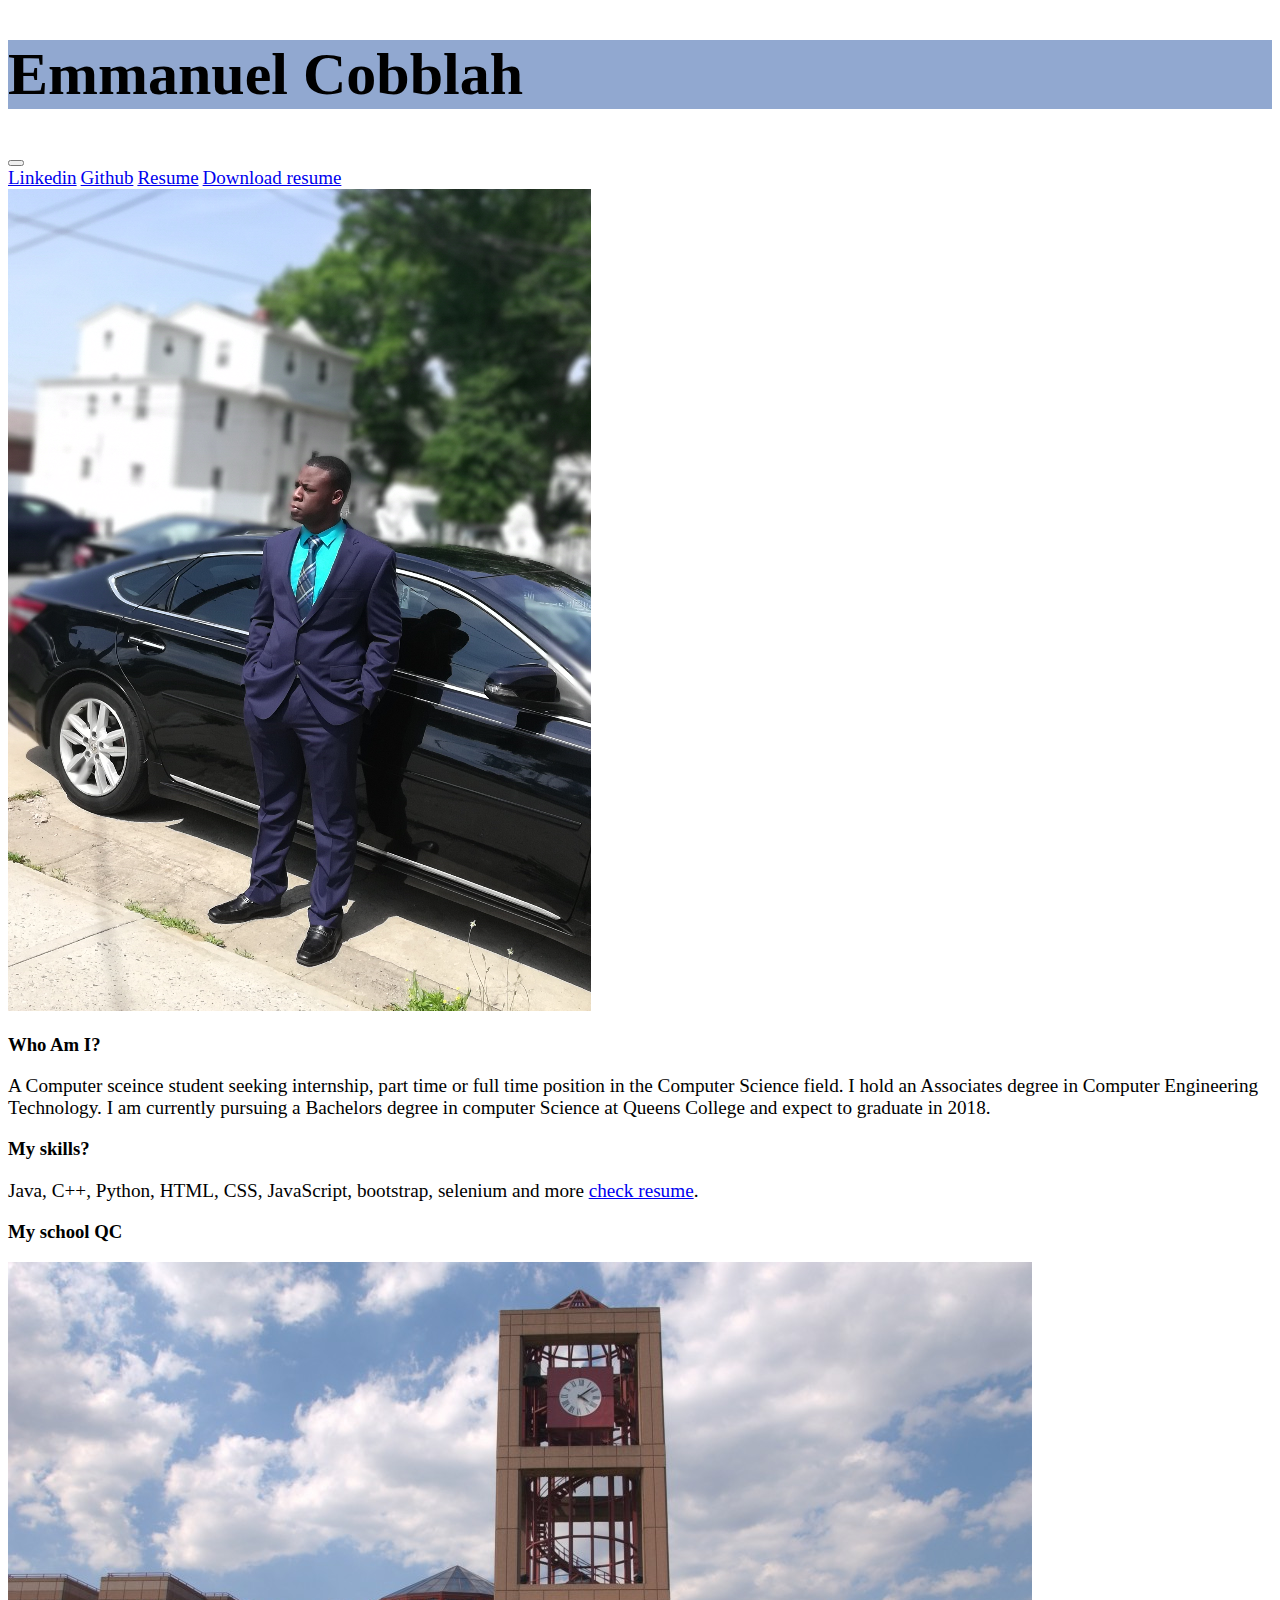
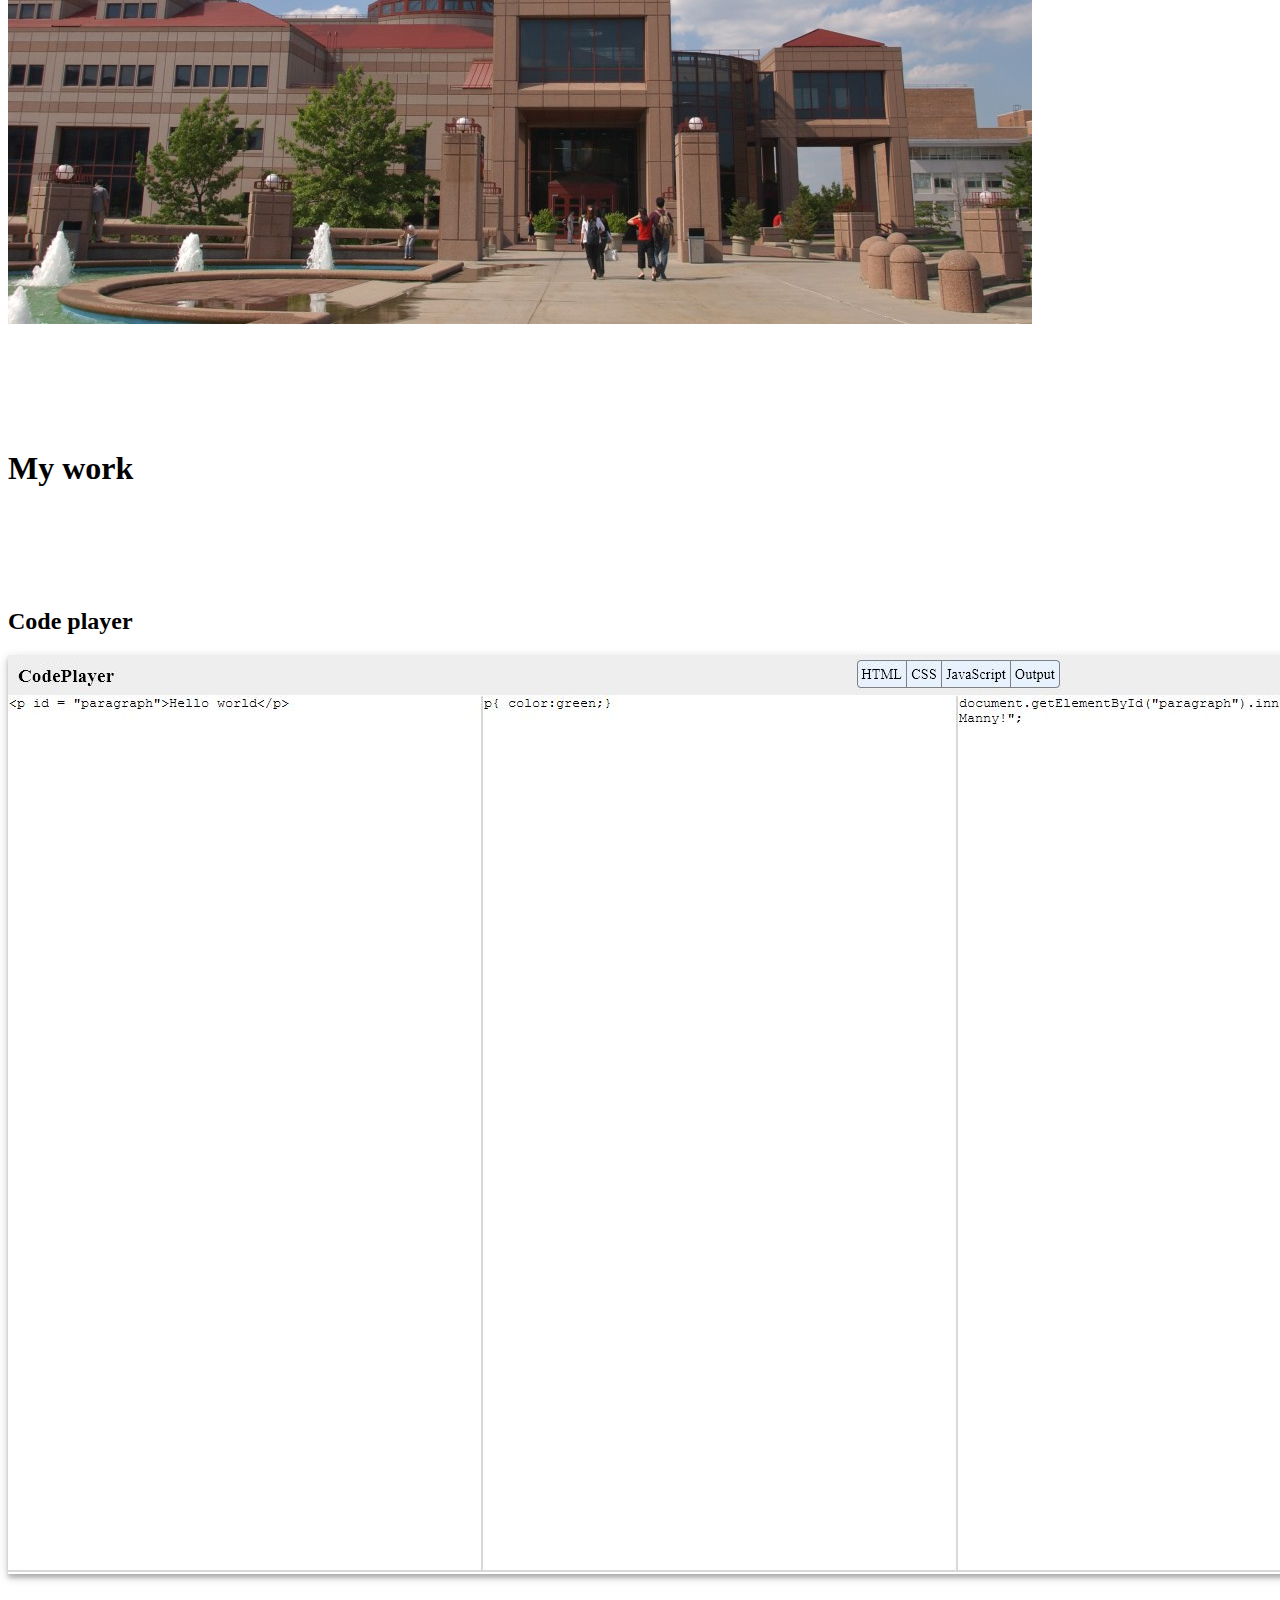
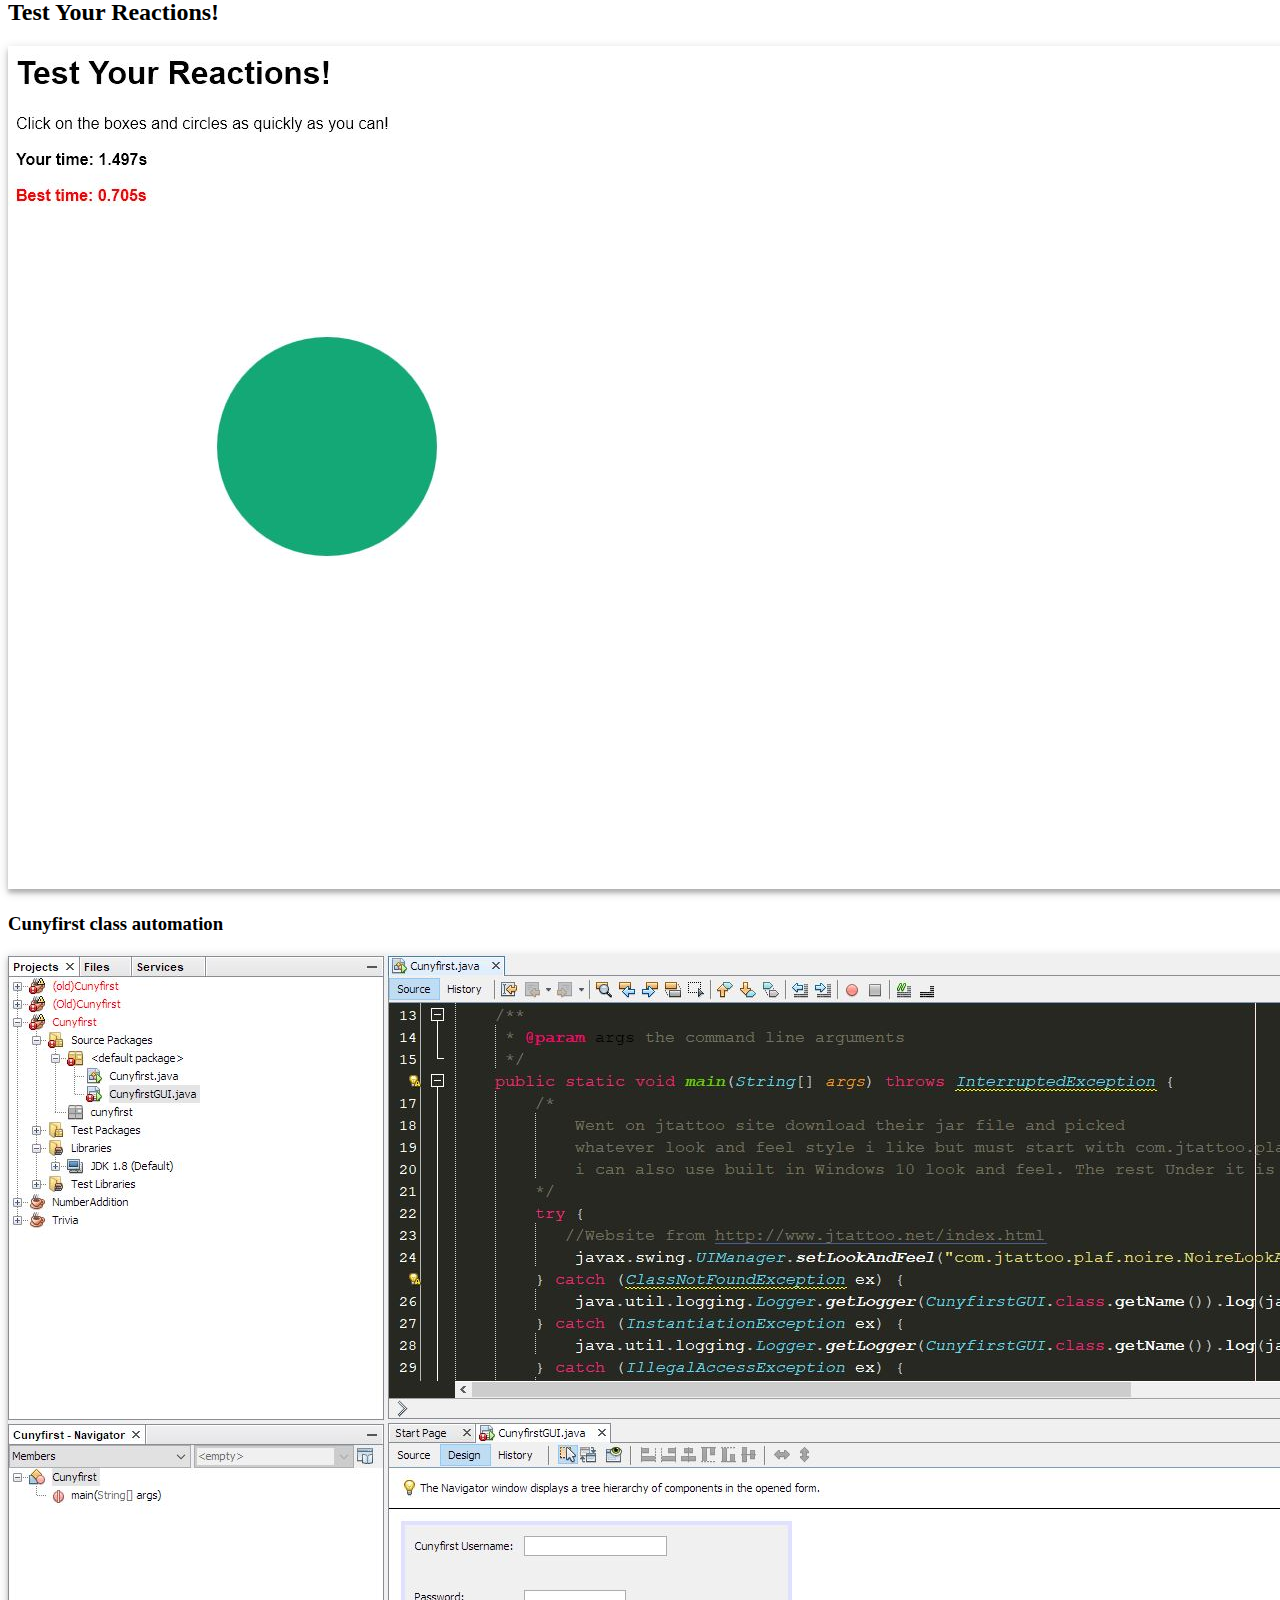
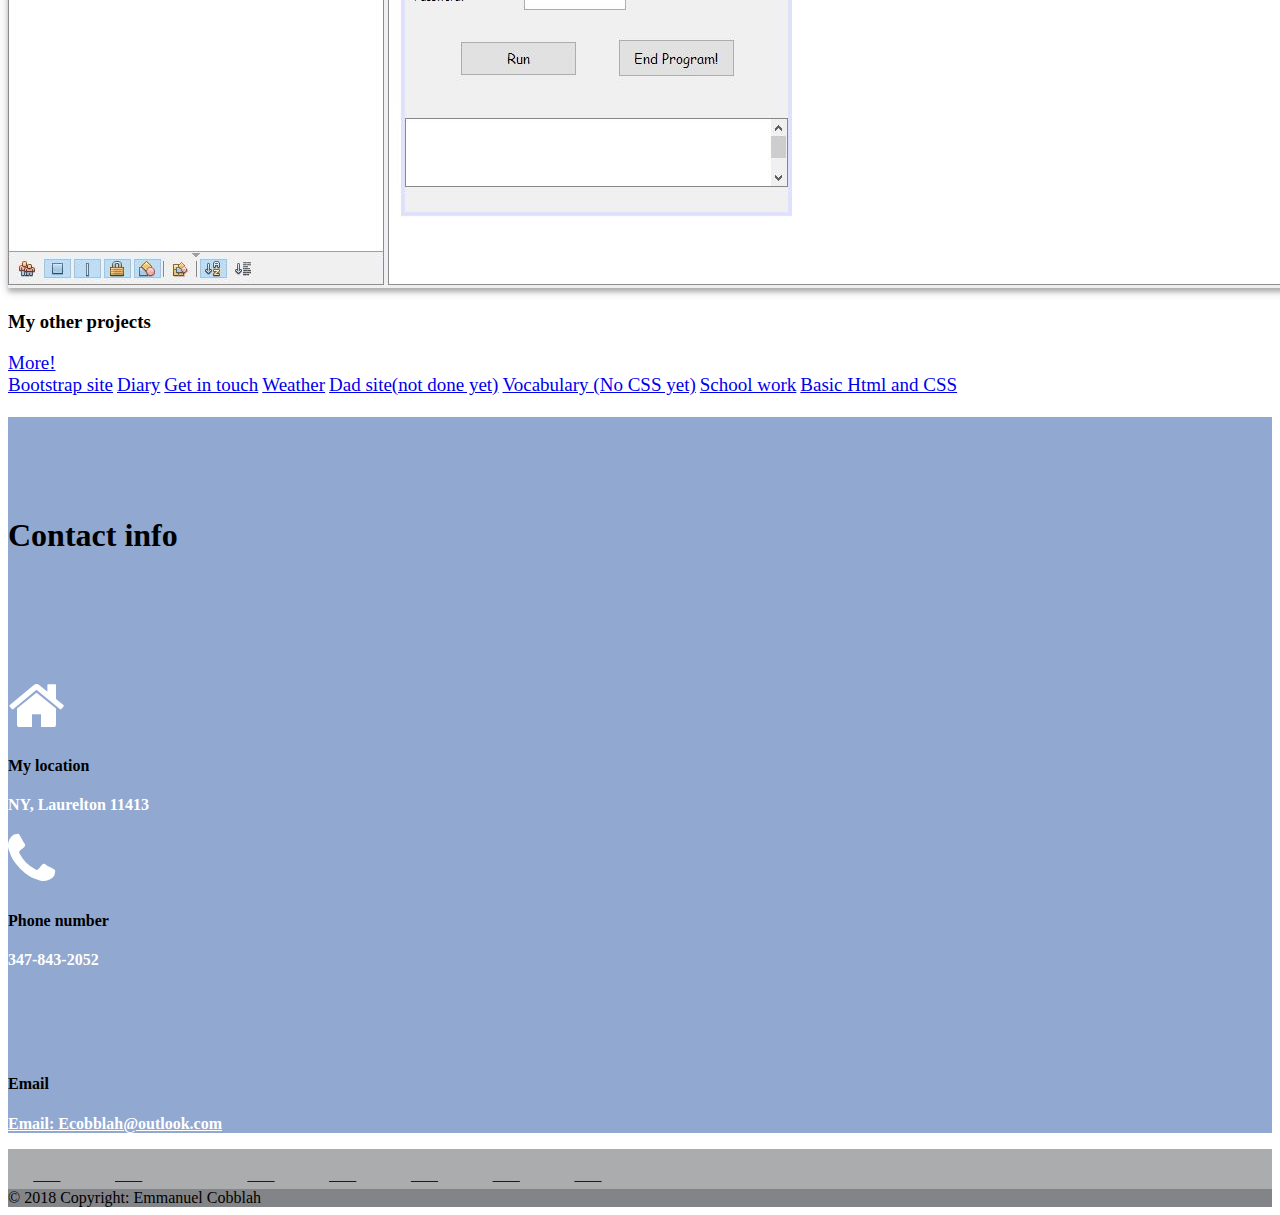
==== commit 7dc4601f: "Update Profile website.html" ====
--- a/Profile website.html
+++ b/Profile website.html
@@ -124,8 +124,8 @@
         </div>
         <div class="col-lg">
           <h3>Who Am I?</h3>
-          <p class="top-font text-justify">A Computer sceince student seeking internship part time or full time position in the Computer Science field</br>
-            I hold an Associates degree in Computer Engineering Technology. I am currently</br>
+          <p class="top-font text-justify">A Computer sceince student seeking internship, part time or full time position in the Computer Science field.
+            I hold an Associates degree in Computer Engineering Technology. I am currently
             pursuing a Bachelors degree in computer Science at Queens College and expect to graduate in 2018.</p>
           <h3>My skills?</h3>
           <p class="top-font">Java, C++, Python, HTML, CSS, JavaScript, bootstrap, selenium and more <a href="http://emmanuelcobbtesthostingpackage-com.stackstaging.com/Profile/resume.pdf" target="_blank">check resume</a>.</p>
@@ -175,7 +175,7 @@
         <div class="col-lg">
           <div class="thumbnail">
             <div class="caption">
-              <h3>Rest of my projects</h3>
+              <h3>My other projects</h3>
             </div>
             <div class="dropdown show">
               <a class="btn btn-secondary btn-lg btn-info dropdown-toggle" href="#" role="button" data-toggle="dropdown" aria-haspopup="true" aria-expanded="false">
@@ -205,12 +205,12 @@
         <div class="row">
           <div class="col-lg mb-4">
             <i class="fa fa-home mb-4" style="font-size:60px;color:white"></i>
-            <h4 class="mb-4">Where im located</h4>
+            <h4 class="mb-4">My location</h4>
             <p class="contactText mb-4">NY, Laurelton 11413</p>
           </div>
           <div class="col-lg  mb-4">
             <i class="fa fa-phone mb-4" style="font-size:60px;color:white"></i>
-            <h4 class="mb-4">Phone number (prefer)</h4>
+            <h4 class="mb-4">Phone number</h4>
             <p class="contactText mb-4">347-843-2052</p>
           </div>
           <div class="col-lg mb-4">
